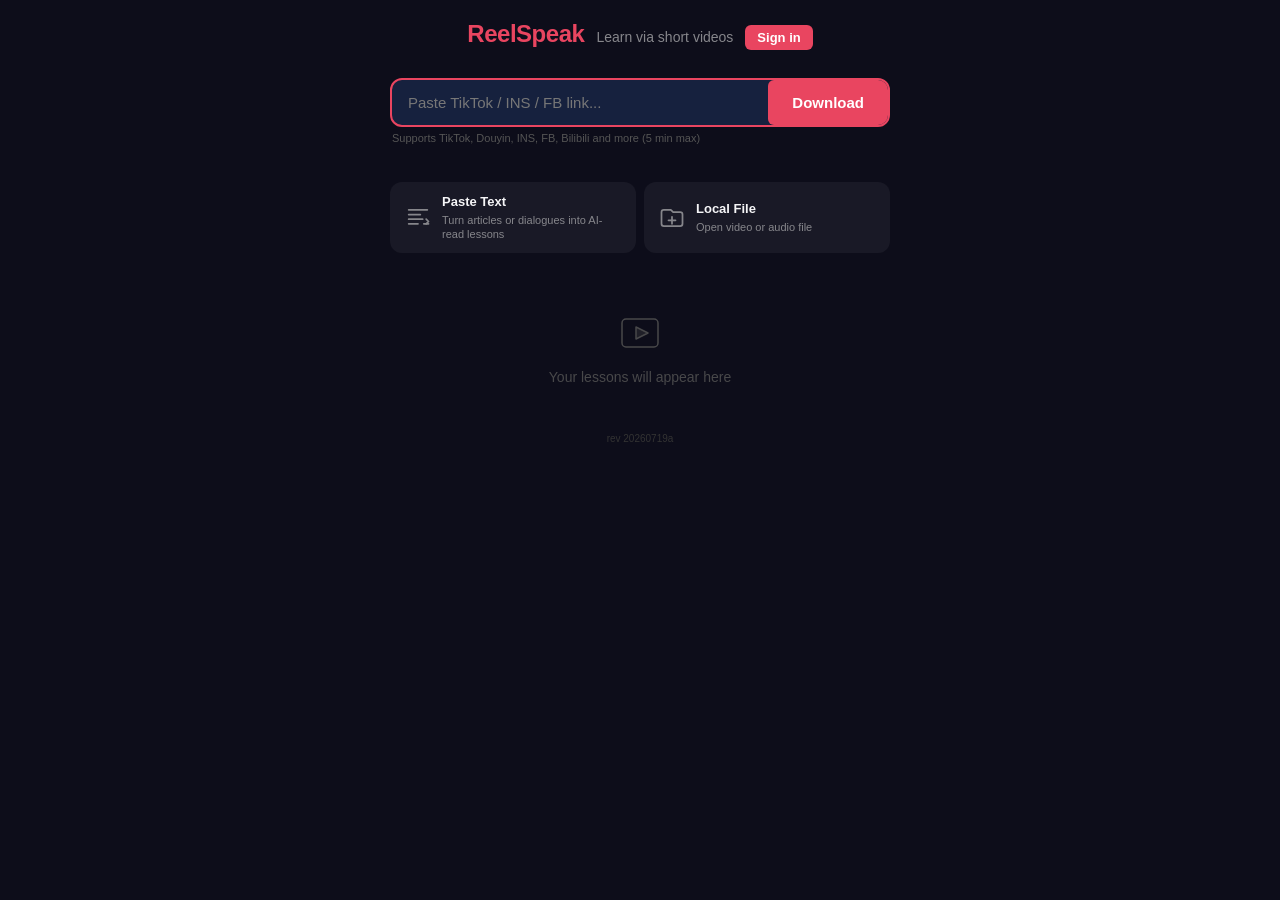
==== frontend/index.html @ 0bd6f19a "Remove re-recognition hint text" ====
<!DOCTYPE html>
<html lang="zh-CN">
<head>
    <meta charset="UTF-8">
    <meta name="viewport" content="width=device-width, initial-scale=1.0, maximum-scale=1.0, user-scalable=no, viewport-fit=cover">
    <meta name="apple-mobile-web-app-capable" content="yes">
    <meta name="apple-mobile-web-app-status-bar-style" content="black-translucent">
    <meta name="apple-mobile-web-app-title" content="ReelSpeak">
    <meta name="mobile-web-app-capable" content="yes">
    <meta name="theme-color" content="#0d0d1a">
    <link rel="manifest" href="/manifest.json">
    <link rel="apple-touch-icon" href="/icon-180.png">
    <title>ReelSpeak — 用短视频学外语</title>
    <link rel="preconnect" href="https://fonts.googleapis.com">
    <link rel="preconnect" href="https://fonts.gstatic.com" crossorigin>
    <link rel="stylesheet" href="https://fonts.googleapis.com/css2?family=Barlow+Semi+Condensed:wght@400;500;600&display=swap">
    <link rel="stylesheet" href="style.css?v=20260719a">
</head>
<body>
    <!-- PWA 安装引导横幅（iOS 显示步骤说明，安卓显示一键安装按钮） -->
    <div id="iosPwaPrompt" class="ios-pwa-prompt" style="display:none;">
        <div class="ios-pwa-content">
            <img src="/icon-180.png" class="ios-pwa-icon" alt="">
            <div class="ios-pwa-text">
                <div class="ios-pwa-title" data-i18n="pwa.title">添加到主屏幕</div>
                <div class="ios-pwa-desc" data-i18n="pwa.desc">获得全屏播放体验，视频学习记录永不丢失</div>
                <div class="ios-pwa-steps"></div>
                <button class="android-pwa-btn" id="androidPwaInstall" style="display:none;" data-i18n="pwa.install">安装到主屏幕</button>
            </div>
            <button class="ios-pwa-close" id="iosPwaClose" aria-label="关闭">✕</button>
        </div>
    </div>

    <div class="app" id="app">

        <!-- ====== 阶段一：选择视频 ====== -->
        <div class="phase-select" id="phaseSelect">
            <header class="header">
                <h1 class="brand-title">Reel<span class="brand-accent">Speak</span></h1>
                <p class="brand-subtitle" data-i18n="app.subtitle">用短视频学外语</p>
                <div class="header-right">
                    <!-- 登录入口 -->
                    <div class="auth-area" id="authArea">
                        <!-- 未登录：显示登录按钮 -->
                        <a href="/api/auth/google/login" class="auth-login-btn" id="authLoginBtn" data-i18n="auth.login">登录</a>
                        <!-- 已登录：显示头像（点击跳转 profile 页） -->
                        <div class="auth-user" id="authUser" style="display:none;" title="账户">
                            <img class="auth-avatar" id="authAvatar" src="" alt="" width="32" height="32">
                        </div>
                    </div>
                </div>
            </header>
            <div class="video-list-panel" id="videoListPanel">
                <!-- 主操作区：粘贴链接下载视频 -->
                <div class="hero-add-section">
                    <div class="hero-url-row">
                        <input type="text" id="videoUrlInput" class="hero-url-input" data-i18n-placeholder="app.add.url.placeholder" placeholder="粘贴 TikTok / INS / FB 链接...">
                        <button id="btnPasteUrl" class="hero-paste-btn" data-i18n="app.add.url.paste" style="display:none;">粘贴</button>
                        <button id="btnDownloadUrl" class="hero-url-btn" data-i18n="app.add.url.btn">下载</button>
                    </div>
                    <div class="url-hint" data-i18n="app.add.url.hint">仅支持 5 分钟内的视频</div>
                    <div class="url-status" id="urlStatus"></div>
                    <div style="display:none;">
                        <select id="segmentTarget">
                            <option value="" selected>自动</option>
                        </select>
                    </div>
                </div>

                <!-- 次级入口：两张卡片并排 -->
                <div class="entry-cards">
                    <!-- 粘贴文本生成朗读课程 -->
                    <div class="entry-card" id="btnTtsToggle">
                        <div class="entry-card-icon">
                            <svg viewBox="0 0 24 24" fill="none"><path d="M4 5h16M4 9h10M4 13h12M4 17h8" stroke="currentColor" stroke-width="1.5" stroke-linecap="round"/><path d="M19 13l2 2-2 2" stroke="currentColor" stroke-width="1.5" stroke-linecap="round" stroke-linejoin="round"/><path d="M17 17h4" stroke="currentColor" stroke-width="1.5" stroke-linecap="round"/></svg>
                        </div>
                        <div class="entry-card-text">
                            <span class="entry-card-title" data-i18n="tts.card.title">粘贴文本</span>
                            <span class="entry-card-desc" data-i18n="tts.card.desc">课文或对话，AI 朗读成课</span>
                        </div>
                    </div>
                    <label class="entry-card" for="localFiles">
                        <div class="entry-card-icon">
                            <svg viewBox="0 0 24 24" fill="none"><path d="M3 7v10a2 2 0 002 2h14a2 2 0 002-2V9a2 2 0 00-2-2h-6l-2-2H5a2 2 0 00-2 2z" stroke="currentColor" stroke-width="1.5" stroke-linecap="round" stroke-linejoin="round"/><path d="M12 11v6M9 14h6" stroke="currentColor" stroke-width="1.5" stroke-linecap="round"/></svg>
                        </div>
                        <div class="entry-card-text">
                            <span class="entry-card-title" data-i18n="app.local.card.title">本地文件</span>
                            <span class="entry-card-desc" data-i18n="app.local.card.desc">打开视频或音频文件</span>
                        </div>
                    </label>
                    <input type="file" id="localFiles" multiple accept="video/*,audio/*,.json,image/*" style="display:none;">
                </div>

                <!-- TTS 展开区（点击卡片后显示） -->
                <div class="tts-section">
                    <div class="tts-content" id="ttsContent" style="display:none;">
                        <!-- 图片粘贴预览（OCR 识别中） -->
                        <div class="tts-img-preview" id="ttsImgPreview" style="display:none;">
                            <img id="ttsImgThumb" alt="">
                            <div class="tts-img-spinner" id="ttsImgSpinner"></div>
                            <button class="tts-img-close" id="ttsImgClose" type="button">✕</button>
                        </div>

                        <!-- 主文本框（右下角含 AI 生成按钮） -->
                        <div class="tts-textarea-wrap">
                            <button class="btn-tts-ai-toggle" id="btnTtsAiToggle" data-i18n="tts.tab.ai">✨ AI 生成</button>
                            <textarea id="ttsText" rows="5" data-i18n-placeholder="tts.placeholder" placeholder="粘贴一段文章或对话（泰语/英语）。对话会自动用两个声音朗读..."></textarea>
                            <button id="btnPasteTts" class="tts-paste-btn" style="display:none;" data-i18n="app.add.url.paste">粘贴</button>
                        </div>
                        <!-- 语言 / 引擎 -->
                        <div class="provider-row">
                            <label data-i18n="tts.lang">文本语言：</label>
                            <select id="ttsLang">
                                <option value="th" data-i18n="tts.lang.th">泰语</option>
                                <option value="en" data-i18n="tts.lang.en">英语</option>
                                <option value="zh" data-i18n="tts.lang.zh">中文</option>
                                <option value="ja" data-i18n="tts.lang.ja">日语</option>
                                <option value="ko" data-i18n="tts.lang.ko">韩语</option>
                                <option value="auto" data-i18n="tts.lang.auto">其他（自动检测）</option>
                            </select>
                        </div>
                        <div class="provider-row" style="display:none;">
                            <label data-i18n="tts.engine">语音引擎：</label>
                            <select id="ttsEngine">
                                <option value="azure" selected>Azure</option>
                                <option value="youdao" data-i18n="tts.engine.youdao">有道（声音克隆）</option>
                                <option value="gemini" data-i18n="tts.engine.gemini">Gemini（情感朗读）</option>
                            </select>
                        </div>
                        <button class="btn-tts-generate" id="btnTtsGenerate" data-i18n="tts.generate">生成朗读课程</button>
                        <div class="url-status" id="ttsStatus"></div>
                    </div>
                </div>

                <!-- 课程列表区 -->
                <div class="my-videos-section" id="localVideosSection" style="display:none;">
                    <h2 class="section-label" data-i18n="app.locallist.title">本地视频</h2>
                    <div id="localVideoList" class="video-list"></div>
                </div>

                <!-- 收藏句子 -->
                <div class="my-videos-section" id="favoritesSection" style="display:none;">
                    <h2 class="section-label">⭐ <span data-i18n="app.favorites.title">收藏句子</span></h2>
                    <div id="favoritesList" class="favorites-list"></div>
                </div>

                <div class="my-videos-section" id="myVideosSection" style="display:none;">
                    <h2 class="section-label" data-i18n="app.server.title">服务器视频</h2>
                    <div id="videoList" class="video-list"></div>
                </div>

                <!-- 空状态提示 -->
                <div class="empty-state" id="emptyState">
                    <div class="empty-state-icon">
                        <svg viewBox="0 0 48 48" fill="none"><rect x="6" y="10" width="36" height="28" rx="4" stroke="currentColor" stroke-width="1.5"/><polygon points="20,18 32,24 20,30" fill="currentColor" opacity="0.3"/><polygon points="20,18 32,24 20,30" stroke="currentColor" stroke-width="1.5" stroke-linejoin="round" fill="none"/></svg>
                    </div>
                    <p class="empty-state-text" data-i18n="app.empty.hint">你学过的课程会出现在这里</p>
                </div>
            </div>
        </div>

        <!-- ====== 阶段二：加载 + 播放（共用视频画面） ====== -->
        <div class="phase-play" id="phasePlay" style="display:none;">

            <!-- 视频播放器 -->
            <div class="video-container" id="videoContainer">
                <video id="videoPlayer" playsinline>
                    <source src="" type="video/mp4">
                </video>

                <!-- 加载进度遮罩（叠在视频首帧上） -->
                <div class="loading-overlay" id="loadingOverlay" style="display:none;">
                    <div class="loading-box">
                        <div class="step" id="step1">
                            <span class="step-icon">⏳</span>
                            <span class="step-text" data-i18n="loading.step1">加载视频文件...</span>
                        </div>
                        <div class="step" id="step2">
                            <span class="step-icon">⏳</span>
                            <span class="step-text" data-i18n="loading.step2">语音识别与断句...</span>
                        </div>
                        <div class="step" id="step3">
                            <span class="step-icon">⏳</span>
                            <span class="step-text" data-i18n="loading.step3">翻译字幕...</span>
                        </div>
                        <div class="loading-tip" id="loadingTip"></div>
                    </div>
                </div>

                <!-- 导出进度遮罩 -->
                <div class="loading-overlay" id="exportOverlay" style="display:none;">
                    <div class="loading-box">
                        <div class="export-title" data-i18n="export.overlay.title">正在导出带字幕的视频...</div>
                        <div class="progress-bar-wrap">
                            <div class="progress-bar" id="exportProgressBar" style="width:0%"></div>
                        </div>
                        <div class="export-pct" id="exportPct">0%</div>
                    </div>
                </div>

                <!-- 暂停指示器 -->
                <div class="pause-indicator" id="pauseIndicator">⏸</div>

                <!-- 移动端返回按钮（左上） -->
                <button class="m-top-btn m-btn-back" id="mBtnBack">
                    <svg viewBox="0 0 24 24" fill="none" stroke="currentColor" stroke-width="2" stroke-linecap="round" stroke-linejoin="round"><polyline points="15,18 9,12 15,6"/></svg>
                </button>
                <!-- 移动端全屏按钮（右上） -->
                <button class="m-top-btn m-btn-fullscreen" id="mBtnFullscreen">
                    <svg class="fs-enter" viewBox="0 0 24 24" fill="none" stroke="currentColor" stroke-width="2" stroke-linecap="round" stroke-linejoin="round"><polyline points="15,3 21,3 21,9"/><polyline points="9,21 3,21 3,15"/><line x1="21" y1="3" x2="14" y2="10"/><line x1="3" y1="21" x2="10" y2="14"/></svg>
                    <svg class="fs-exit" viewBox="0 0 24 24" fill="none" stroke="currentColor" stroke-width="2" stroke-linecap="round" stroke-linejoin="round"><polyline points="4,14 10,14 10,20"/><polyline points="20,10 14,10 14,4"/><line x1="14" y1="10" x2="21" y2="3"/><line x1="3" y1="21" x2="10" y2="14"/></svg>
                </button>

                <!-- 移动端顶部状态栏 -->
                <div class="m-top-status" id="mTopStatus">
                    <div class="m-top-status-line" id="mTopStatusSentence">1/1</div>
                    <div class="m-top-status-line" id="mTopStatusRepeat" data-i18n-template="mobile.repeat.status">第1/3遍</div>
                </div>

                <!-- 时间进度（视频右上角，仅桌面显示） -->
                <span id="timeDisplay" class="time-display">0:00 / 0:00</span>

                <!-- 朗读课程封面（音频课程无画面时显示） -->
                <img id="lessonCover" class="lesson-cover" style="display:none;" alt="">


                <!-- 移动端浮动控制层 -->
                <div class="m-overlay-controls" id="mOverlayControls">
                    <button class="m-ov-btn m-ov-prev" id="mOvPrev">
                        <svg viewBox="0 0 48 48" fill="none" stroke="currentColor" stroke-width="2.5" stroke-linecap="round" stroke-linejoin="round">
                            <polyline points="30,12 18,24 30,36"/>
                        </svg>
                        <span class="m-ov-label" data-i18n="ctrl.prev">上一句</span>
                    </button>
                    <button class="m-ov-btn m-ov-play" id="mCenterPlayBtn">
                        <svg class="m-ov-icon-play" viewBox="0 0 48 48" fill="none" stroke="currentColor" stroke-width="2.5" stroke-linecap="round" stroke-linejoin="round">
                            <polygon points="16,10 38,24 16,38"/>
                        </svg>
                        <svg class="m-ov-icon-pause" viewBox="0 0 48 48" fill="none" stroke="currentColor" stroke-width="2.5" stroke-linecap="round" stroke-linejoin="round">
                            <line x1="17" y1="10" x2="17" y2="38"/>
                            <line x1="31" y1="10" x2="31" y2="38"/>
                        </svg>
                    </button>
                    <button class="m-ov-btn m-ov-next" id="mOvNext">
                        <svg viewBox="0 0 48 48" fill="none" stroke="currentColor" stroke-width="2.5" stroke-linecap="round" stroke-linejoin="round">
                            <polyline points="18,12 30,24 18,36"/>
                        </svg>
                        <span class="m-ov-label" data-i18n="ctrl.next">下一句</span>
                    </button>
                </div>

                <!-- 字幕覆盖层 -->
                <div class="subtitle-overlay" id="subtitleOverlay">
                    <div class="subtitle-original-group" id="subtitleOriginalGroup">
                        <div class="subtitle-romanization" id="subtitleRomanization" style="display:none;">
                            <span id="romanizationText"></span><button class="roman-close-btn" id="btnRomanClose" title="关闭拼音">×</button>
                        </div>
                        <div class="subtitle-original" id="subtitleOriginal"></div>
                    </div>
                    <div class="subtitle-translation" id="subtitleTranslation"></div>
                </div>
            </div>

            <!-- 播放控制（桌面：左=双模式入口，中=重复/速度，右=列表） -->
            <div class="controls" id="controlsBar">
                <!-- 左组：重复次数 / 速度 -->
                <div class="ctrl-group ctrl-group-left">
                    <div class="ctrl-field">
                        <label data-i18n="ctrl.repeat.label">重复</label>
                        <select id="repeatCount">
                            <option value="1" selected>1</option>
                            <option value="2">2</option>
                            <option value="3">3</option>
                            <option value="5">5</option>
                            <option value="10">10</option>
                            <option value="9999">&infin;</option>
                        </select>
                    </div>
                    <div class="ctrl-field">
                        <label data-i18n="ctrl.speed.label">速度</label>
                        <select id="playbackRate" title="↑↓ 调节速度">
                            <option value="0.5">0.5x</option>
                            <option value="0.75">0.75x</option>
                            <option value="1" selected>1x</option>
                            <option value="1.25">1.25x</option>
                            <option value="1.5">1.5x</option>
                        </select>
                    </div>
                </div>

                <!-- 中组：字幕切换 + 影子跟读 -->
                <div class="ctrl-group ctrl-group-center">
                    <button class="ctrl-btn d-submode-btn" id="dBtnSubMode">双语</button>
                    <button class="ctrl-btn d-follow-btn" id="dModeFollow" title="S — 影子跟读">
                        <span data-i18n="mobile.mode.follow">影子跟读</span>
                    </button>
                </div>

                <!-- 右组：句子列表 -->
                <div class="ctrl-group ctrl-group-right">
                    <button class="ctrl-btn" id="btnList" data-key="KeyL" title="L — 句子列表">
                        <svg viewBox="0 0 24 24" fill="none" stroke="currentColor" stroke-width="2" stroke-linecap="round" stroke-linejoin="round"><line x1="8" y1="6" x2="21" y2="6"/><line x1="8" y1="12" x2="21" y2="12"/><line x1="8" y1="18" x2="21" y2="18"/><circle cx="4" cy="6" r="0.5"/><circle cx="4" cy="12" r="0.5"/><circle cx="4" cy="18" r="0.5"/></svg>
                    </button>
                </div>
            </div>

            <!-- 隐藏遗留元素：JS 逻辑仍引用这些 id（播放控制为纯键盘，返回/全屏在视频角落） -->
            <div style="display:none;">
                <button id="btnModeStudy"></button>
                <button id="dModeStudy"></button>
                <div id="mModeTabs"><div id="mModeBg"></div></div>
                <button id="btnPrev"></button>
                <button id="btnPause"></button>
                <button id="btnRepeat"></button>
                <button id="btnNext"></button>
                <button id="btnBack"></button>
                <button id="btnFullscreen"></button>
                <button id="btnFollowRead"></button>
                <button id="btnSaveLocal"></button>
                <button id="btnExport"></button>
                <input type="checkbox" id="chkOriginal" checked>
                <input type="checkbox" id="chkTranslation" checked>
                <input type="checkbox" id="chkRomanization">
                <span id="repeatInfo"></span>
            </div>

            <!-- 移动端控制栏 -->
            <div class="mobile-controls" id="mobileControls">
                <!-- 隐藏元素：JS需要mBtnPause存在 -->
                <button id="mBtnPause" style="display:none;">⏸</button>
                <span id="mRepeatInfo" style="display:none;"></span>
                <!-- 单行底部栏 -->
                <div class="m-slim-bar">
                    <button class="m-slim-btn m-speed-compact" id="mSpeedBtn">1x</button>
                    <button class="m-slim-btn m-repeat-compact" id="mRepeatBtn">↺ 1</button>
                    <button class="m-slim-btn m-submode-btn" id="btnSubMode">双语</button>
                    <button class="m-slim-btn m-follow-btn" id="btnModeFollow" data-i18n="mobile.mode.follow">影子跟读</button>
                    <button class="m-slim-btn m-list-btn" id="mBtnList" data-i18n-title="ctrl.list" title="句子列表">☰</button>
                </div>
                <!-- 速度选择弹出 -->
                <div class="m-picker" id="mSpeedPicker" style="display:none;">
                    <button class="m-picker-opt" data-speed="0.5">0.5x</button>
                    <button class="m-picker-opt" data-speed="0.75">0.75x</button>
                    <button class="m-picker-opt active" data-speed="1">1x</button>
                    <button class="m-picker-opt" data-speed="1.25">1.25x</button>
                    <button class="m-picker-opt" data-speed="1.5">1.5x</button>
                </div>
                <!-- 重复次数选择弹出 -->
                <div class="m-picker" id="mRepeatPicker" style="display:none;">
                    <button class="m-picker-opt active" data-repeat="1">1</button>
                    <button class="m-picker-opt" data-repeat="2">2</button>
                    <button class="m-picker-opt" data-repeat="3">3</button>
                    <button class="m-picker-opt" data-repeat="5">5</button>
                    <button class="m-picker-opt" data-repeat="10">10</button>
                    <button class="m-picker-opt" data-repeat="9999">&infin;</button>
                </div>
            </div>

            <!-- 句子列表抽屉 -->
            <div class="sentence-drawer" id="sentenceDrawer" style="display:none;">
                <div class="sentence-panel-header">
                    <h2 data-i18n="drawer.title">句子列表</h2>
                    <div>
                        <button id="btnDrawerSave" data-i18n="drawer.save" title="下载字幕到本地">⬇ 保存</button>
                        <button id="btnCloseDrawer">✕</button>
                    </div>
                </div>
                <div id="sentenceList" class="sentence-list"></div>
            </div>

            <!-- 波形音轨编辑器（右滑句子弹出） -->
            <div class="wave-editor-overlay" id="weOverlay" style="display:none;"></div>
            <div class="wave-editor" id="waveEditor" style="display:none;">
                <div class="we-header">
                    <h3><span data-i18n="we.title">音轨编辑</span> <span class="we-seq" id="weSeq"></span></h3>
                    <button id="weBtnClose">✕</button>
                </div>
                <div class="we-time-row">
                    <div class="we-time-block">
                        <span class="we-time-label" data-i18n="we.start">句首</span>
                        <span class="we-time-value" id="weStart">0:00.00</span>
                    </div>
                    <div class="we-time-block">
                        <span class="we-time-label" data-i18n="we.end">句尾</span>
                        <span class="we-time-value" id="weEnd">0:00.00</span>
                    </div>
                </div>
                <canvas id="weCanvas" class="we-canvas"></canvas>
                <div class="we-hint" id="weHint" data-i18n="we.hint">拖动把手调整时间 · 双指缩放 · 单指平移</div>
                <div class="we-controls">
                    <button class="we-btn" id="weBtnPlay">
                        <svg viewBox="0 0 24 24" fill="none" stroke="currentColor" stroke-width="2" stroke-linecap="round" stroke-linejoin="round"><polygon points="6,4 20,12 6,20"/></svg>
                        <span class="we-btn-label" data-i18n="we.play">试听</span>
                    </button>
                    <button class="we-btn" id="weBtnRetrans">
                        <svg viewBox="0 0 24 24" fill="none" stroke="currentColor" stroke-width="2" stroke-linecap="round" stroke-linejoin="round"><path d="M21 12a9 9 0 1 1-2.64-6.36"/><polyline points="21,3 21,9 15,9"/></svg>
                        <span class="we-btn-label" data-i18n="we.retrans">重新识别</span>
                    </button>
                    <button class="we-btn we-btn-primary" id="weBtnSave">
                        <svg viewBox="0 0 24 24" fill="none" stroke="currentColor" stroke-width="2" stroke-linecap="round" stroke-linejoin="round"><polyline points="20,6 9,17 4,12"/></svg>
                        <span class="we-btn-label" data-i18n="we.save">保存</span>
                    </button>
                </div>
                <div class="we-status" id="weStatus"></div>
            </div>

            <!-- 导出设置弹窗 -->
            <div class="modal-overlay" id="exportModal" style="display:none;">
                <div class="modal-box">
                    <h3 data-i18n="export.title">导出设置</h3>
                    <div class="modal-field">
                        <label data-i18n="export.type.label">导出内容：</label>
                        <select id="exportType">
                            <option value="all" data-i18n="export.type.all">带字幕视频 + SRT 字幕文件</option>
                            <option value="srt" data-i18n="export.type.srt">仅 SRT 字幕文件</option>
                        </select>
                    </div>
                    <div class="modal-field">
                        <label data-i18n="export.dir.label">导出目录：</label>
                        <div class="dir-input-row">
                            <input type="text" id="exportDir" data-i18n-placeholder="export.dir.placeholder" placeholder="/Users/apple/Desktop">
                            <button type="button" id="btnBrowseDir" class="btn-browse" data-i18n="export.dir.browse">浏览</button>
                        </div>
                    </div>
                    <div class="dir-browser" id="dirBrowser" style="display:none;">
                        <div class="dir-browser-header">
                            <button id="btnDirUp" data-i18n-title="export.dir.up" title="上级目录">⬆</button>
                            <span class="dir-current" id="dirCurrent"></span>
                        </div>
                        <div class="dir-list" id="dirList"></div>
                        <div class="dir-browser-actions">
                            <button id="btnDirSelect" class="btn-primary" data-i18n="export.dir.select">选择此目录</button>
                            <button id="btnDirCancel" data-i18n="export.cancel">取消</button>
                        </div>
                    </div>
                    <div class="modal-field">
                        <label data-i18n="export.prefix.label">文件名前缀：</label>
                        <input type="text" id="exportPrefix" data-i18n-placeholder="export.prefix.placeholder" placeholder="留空则使用视频原名">
                    </div>
                    <div class="modal-hint" id="exportHint" data-i18n="export.hint.default">
                        将导出 3 个文件：带字幕视频(.mp4)、泰语字幕(.srt)、中文字幕(.srt)
                    </div>
                    <div class="modal-actions">
                        <button id="btnExportCancel" data-i18n="export.cancel">取消</button>
                        <button id="btnExportConfirm" class="btn-primary" data-i18n="export.confirm">开始导出</button>
                    </div>
                </div>
            </div>

            <!-- 跟读面板：视频遮罩层（评分时半透明） -->
            <div class="fr-overlay" id="frOverlay"></div>

            <!-- 跟读面板 -->
            <div class="follow-read-panel" id="followReadPanel" style="display:none;">
                <!-- 上方扩展区：波形、进度、评分结果（向上增长，不影响按钮位置） -->
                <div class="fr-expand" id="frExpand">
                    <div class="fr-result" id="frResult" style="display:none;">
                        <div class="fr-scores">
                            <div class="fr-score-main">
                                <span class="fr-score-num" id="frScoreNum">0</span>
                                <span class="fr-score-label" data-i18n="follow.total">总分</span>
                            </div>
                            <div class="fr-score-details">
                                <div><span data-i18n="follow.accuracy">准确度</span> <span id="frAccuracy">0</span></div>
                                <div><span data-i18n="follow.fluency">流利度</span> <span id="frFluency">0</span></div>
                                <div><span data-i18n="follow.completeness">完整度</span> <span id="frCompleteness">0</span></div>
                            </div>
                        </div>
                        <div class="fr-words" id="frWords"></div>
                    </div>
                    <div class="fr-status-row" id="frStatusRow" style="display:none;">
                        <span class="fr-status-dot" id="frStatusDot"></span>
                        <span class="fr-status-text" id="frStatusText"></span>
                        <span class="fr-timer" id="frTimer"></span>
                    </div>
                    <canvas class="fr-waveform" id="frWaveform" height="40"></canvas>
                </div>
                <!-- 固定区：标题、按钮（永不移动）；参考文本由视频字幕承担 -->
                <div class="fr-fixed">
                    <!-- 保留隐藏元素：JS 仍引用这两个 id -->
                    <div class="fr-reference" id="frReference" style="display:none;"></div>
                    <div class="fr-translation" id="frTranslation" style="display:none;"></div>
                    <div class="fr-controls">
                        <button id="btnFrPlayOriginal" class="fr-btn" data-i18n-title="follow.playOriginal" title="影子跟读">
                            <svg viewBox="0 0 24 24" fill="none" stroke="currentColor" stroke-width="2" stroke-linecap="round" stroke-linejoin="round">
                                <path d="M11 5L6 9H2v6h4l5 4V5z"/>
                                <path d="M15.5 8.5a5 5 0 0 1 0 7"/>
                                <path d="M18.5 5.5a9 9 0 0 1 0 13"/>
                            </svg>
                            <span class="fr-btn-label" data-i18n="follow.playOriginal">原句</span>
                        </button>
                        <button id="btnFrRecord" class="fr-btn" data-i18n-title="follow.record" title="开始录音（或按住 Enter）">
                            <svg viewBox="0 0 24 24" fill="none" stroke="currentColor" stroke-width="2" stroke-linecap="round" stroke-linejoin="round">
                                <rect x="9" y="2" width="6" height="12" rx="3"/>
                                <path d="M5 10v1a7 7 0 0 0 14 0v-1"/>
                                <line x1="12" y1="21" x2="12" y2="18"/>
                            </svg>
                            <span class="fr-btn-label" data-i18n="follow.record">录音</span>
                            <kbd class="fr-kbd" data-i18n="kbd.holdEnter">按住 Enter</kbd>
                        </button>
                        <button id="btnFrPlayback" class="fr-btn" data-i18n-title="follow.playback" title="回放录音" disabled>
                            <svg viewBox="0 0 24 24" fill="none" stroke="currentColor" stroke-width="2" stroke-linecap="round" stroke-linejoin="round">
                                <circle cx="12" cy="12" r="10"/>
                                <polygon points="10,8 16,12 10,16"/>
                            </svg>
                            <span class="fr-btn-label" data-i18n="follow.playback">回放</span>
                        </button>
                        <button id="btnFrScore" class="fr-btn" data-i18n-title="follow.score" title="AI 评分" disabled>
                            <svg viewBox="0 0 24 24" fill="none" stroke="currentColor" stroke-width="2" stroke-linecap="round" stroke-linejoin="round">
                                <polygon points="12,2 15.09,8.26 22,9.27 17,14.14 18.18,21.02 12,17.77 5.82,21.02 7,14.14 2,9.27 8.91,8.26"/>
                            </svg>
                            <span class="fr-btn-label" data-i18n="follow.score">评分</span>
                        </button>
                    </div>
                </div>
            </div>
        </div>
    </div>

    <script src="i18n.js?v=20260719a"></script>
    <script src="player.js?v=20260719a"></script>
</body>
</html>
---- frontend/style.css ----
* {
    margin: 0;
    padding: 0;
    box-sizing: border-box;
    -webkit-tap-highlight-color: transparent;
}

html, body {
    height: 100%;
    overflow: hidden;
    font-family: -apple-system, BlinkMacSystemFont, "Segoe UI", "PingFang SC",
        "Microsoft YaHei", sans-serif;
    background: #0d0d1a;
    color: #e0e0e0;
}

.app {
    height: 100vh;
    display: flex;
    flex-direction: column;
}

/* ==========================================
   阶段一：选择视频
   ========================================== */
.phase-select {
    display: flex;
    flex-direction: column;
    align-items: center;
    min-height: 100vh;
    padding: 20px;
    padding-top: calc(20px + env(safe-area-inset-top));
    overflow-y: auto;
}

.header {
    display: flex;
    align-items: baseline;
    justify-content: flex-start;
    gap: 12px;
    flex-wrap: nowrap;
}

.header h1 {
    font-size: 24px;
    color: #e94560;
    margin-bottom: 30px;
}

.brand-title {
    font-size: 28px;
    font-weight: 700;
    color: #f5f5f7;
    letter-spacing: -0.02em;
    margin-bottom: 0;
}

.brand-accent {
    color: #e94560;
}

.brand-subtitle {
    font-size: 14px;
    color: #86868b;
    font-weight: 400;
    margin-bottom: 0;
    flex: 1;
    min-width: 0;
    white-space: nowrap;
    overflow: hidden;
    text-overflow: ellipsis;
}

.header-lang {
    margin-left: 0;
    flex-shrink: 0;
}

/* Auth top bar */
.header-right {
    display: flex;
    align-items: center;
    gap: 8px;
    margin-left: auto;
    flex-shrink: 0;
}

.auth-login-btn {
    display: inline-block;
    background: #e94560;
    color: #fff;
    border: none;
    border-radius: 6px;
    padding: 5px 12px;
    font-size: 13px;
    font-weight: 600;
    cursor: pointer;
    text-decoration: none;
    white-space: nowrap;
}
.auth-login-btn:hover { background: #c73050; }

.auth-area {
    display: flex;
    align-items: center;
}

.auth-user {
    position: relative;
    align-items: center;
    cursor: pointer;
}

.auth-avatar {
    width: 32px;
    height: 32px;
    border-radius: 50%;
    object-fit: cover;
    border: 2px solid rgba(255,255,255,0.2);
    display: block;
}

.auth-dropdown {
    position: absolute;
    top: calc(100% + 8px);
    right: 0;
    background: #1c1c2e;
    border: 1px solid rgba(255,255,255,0.12);
    border-radius: 10px;
    padding: 12px;
    min-width: 180px;
    z-index: 999;
    box-shadow: 0 8px 24px rgba(0,0,0,0.5);
}
.auth-dropdown-name  { font-size: 14px; font-weight: 600; color: #f5f5f7; margin-bottom: 2px; }
.auth-dropdown-email { font-size: 12px; color: #86868b; margin-bottom: 10px; word-break: break-all; }
.auth-logout-btn {
    width: 100%;
    background: rgba(233,69,96,0.15);
    color: #e94560;
    border: 1px solid rgba(233,69,96,0.3);
    border-radius: 6px;
    padding: 6px 10px;
    font-size: 13px;
    cursor: pointer;
}
.auth-logout-btn:hover { background: rgba(233,69,96,0.25); }

/* Rate-limit login CTA link (appended to loadingTip) */
.rate-limit-login-cta {
    color: #e94560;
    font-weight: 600;
    text-decoration: underline;
    white-space: nowrap;
}

.lang-switcher {
    display: flex;
    gap: 2px;
}

.lang-switcher-select {
    background: rgba(255,255,255,0.08);
    color: #ccc;
    border: 1px solid rgba(255,255,255,0.15);
    padding: 5px 8px;
    font-size: 12px;
    cursor: pointer;
    border-radius: 6px;
}

/* 视频列表 */
.video-list-panel {
    width: 100%;
    max-width: 500px;
}

.provider-select {
    display: flex;
    flex-direction: column;
    gap: 10px;
    margin-bottom: 14px;
    font-size: 13px;
    color: #aaa;
}

.provider-row {
    display: flex;
    align-items: center;
    gap: 8px;
}

.provider-row label {
    flex-shrink: 0;
    min-width: 70px;
}

.provider-select select {
    padding: 5px 8px;
    font-size: 13px;
    flex: 1;
}

.advanced-settings {
    margin-top: 10px;
    border: 1px solid rgba(255,255,255,0.08);
    border-radius: 12px;
    background: rgba(255,255,255,0.03);
    overflow: hidden;
}

.advanced-settings > summary {
    list-style: none;
    cursor: pointer;
    padding: 10px 12px;
    font-size: 13px;
    font-weight: 600;
    color: #f5f5f7;
    user-select: none;
}

.advanced-settings > summary::-webkit-details-marker {
    display: none;
}

.advanced-settings-body {
    padding: 0 12px 12px;
    display: flex;
    flex-direction: column;
    gap: 10px;
}

.advanced-settings-desc,
.advanced-settings-note {
    font-size: 12px;
    color: #9ca3af;
    line-height: 1.5;
}

.recognition-row select {
    flex: 1;
    min-width: 0;
}

/* 网络视频下载 */
/* 主操作区：粘贴链接 */
.hero-add-section {
    margin-bottom: 16px;
}

.hero-url-row {
    display: flex;
    gap: 0;
    border-radius: 12px;
    overflow: hidden;
    border: 2px solid #e94560;
    background: #16213e;
}

.hero-url-input {
    flex: 1;
    padding: 14px 16px;
    font-size: 15px;
    background: transparent;
    border: none;
    color: #e0e0e0;
    outline: none;
}

.hero-url-input::placeholder {
    color: #777;
}

.hero-paste-btn {
    flex-shrink: 0;
    padding: 14px 14px;
    font-size: 14px;
    font-weight: 600;
    background: rgba(255,255,255,0.08);
    border: none;
    border-right: 1px solid rgba(255,255,255,0.1);
    color: #ccc;
    cursor: pointer;
    transition: background 0.15s;
}

.hero-paste-btn:hover {
    background: rgba(255,255,255,0.14);
}

.tts-textarea-wrap {
    position: relative;
}

.tts-textarea-wrap textarea {
    width: 100%;
    box-sizing: border-box;
}

.tts-paste-btn {
    position: absolute;
    top: 8px;
    right: 8px;
    padding: 6px 12px;
    font-size: 13px;
    font-weight: 600;
    background: rgba(255,255,255,0.12);
    border: 1px solid rgba(255,255,255,0.2);
    border-radius: 6px;
    color: #ccc;
    cursor: pointer;
    transition: background 0.15s;
    z-index: 1;
}

.tts-paste-btn:hover {
    background: rgba(255,255,255,0.2);
}

.tts-hint {
    margin: 4px 0 0;
    font-size: 11px;
    color: rgba(255,255,255,0.45);
    line-height: 1.5;
}

.hero-url-btn {
    flex-shrink: 0;
    padding: 14px 24px;
    font-size: 15px;
    font-weight: 700;
    background: #e94560;
    border: none;
    color: #fff;
    cursor: pointer;
    transition: background 0.2s;
}

.url-hint {
    font-size: 11px;
    color: #555;
    margin-top: 5px;
    padding-left: 2px;
}

.hero-url-btn:hover {
    background: #d13b54;
}

.url-status {
    font-size: 12px;
    color: #888;
    margin-top: 6px;
    min-height: 16px;
}

.url-status.error { color: #e94560; }
.url-status.success { color: #4caf50; }

.more-options-toggle {
    display: inline-block;
    margin-top: 8px;
    padding: 0;
    font-size: 13px;
    background: transparent;
    border: none;
    color: #666;
    cursor: pointer;
    transition: color 0.2s;
}

.more-options-toggle:hover {
    color: #e94560;
}

.more-options-content {
    margin-top: 12px;
    padding: 16px;
    background: rgba(22, 33, 62, 0.5);
    border-radius: 10px;
    border: 1px solid #1a1a4e;
}

.upload-panel {
    margin-bottom: 16px;
}

.btn-upload {
    display: inline-block;
    padding: 10px 20px;
    background: #16213e;
    border: 1px dashed #1a1a4e;
    border-radius: 8px;
    color: #e0e0e0;
    font-size: 13px;
    cursor: pointer;
    transition: background 0.2s, border-color 0.2s;
    text-align: center;
}

.btn-upload:hover {
    background: #1a1a4e;
    border-color: #e94560;
}

.upload-status {
    font-size: 12px;
    color: #888;
    margin-top: 6px;
    min-height: 16px;
}

.upload-status.error { color: #e94560; }
.upload-status.success { color: #4caf50; }

/* 本地播放入口 */
/* 次级入口卡片 */
.entry-cards {
    display: grid;
    grid-template-columns: 1fr 1fr;
    gap: 8px;
    margin-bottom: 16px;
}

.entry-card {
    display: flex;
    align-items: center;
    gap: 10px;
    padding: 12px 14px;
    background: rgba(255, 255, 255, 0.05);
    border: none;
    border-radius: 12px;
    cursor: pointer;
    transition: background 0.2s;
    text-decoration: none;
}

.entry-card:hover {
    background: rgba(255, 255, 255, 0.1);
}

.entry-card-icon {
    width: 28px;
    height: 28px;
    color: #86868b;
    flex-shrink: 0;
}

.entry-card-icon svg {
    width: 100%;
    height: 100%;
}

.entry-card-text {
    display: flex;
    flex-direction: column;
    gap: 2px;
    min-width: 0;
}

.entry-card-title {
    font-size: 13px;
    font-weight: 600;
    color: #f5f5f7;
    line-height: 1.3;
}

.entry-card-desc {
    font-size: 11px;
    color: #86868b;
    line-height: 1.3;
}

/* 空状态 */
.empty-state {
    display: flex;
    flex-direction: column;
    align-items: center;
    padding: 40px 20px;
    color: #48484a;
}

.empty-state-icon {
    width: 48px;
    height: 48px;
    margin-bottom: 12px;
    color: #48484a;
}

.empty-state-icon svg {
    width: 100%;
    height: 100%;
}

.empty-state-text {
    font-size: 14px;
    color: #48484a;
}

/* 列表区标签 */
.section-label {
    font-size: 11px;
    font-weight: 600;
    color: #86868b;
    text-transform: uppercase;
    letter-spacing: 0.05em;
    margin-bottom: 8px;
}

.local-play-section {
    text-align: center;
    margin-bottom: 20px;
}

.btn-local-play {
    display: block;
    width: 100%;
    padding: 12px;
    font-size: 14px;
    font-weight: 500;
    background: transparent;
    border: 1px solid rgba(255, 255, 255, 0.12);
    border-radius: 12px;
    color: rgba(255, 255, 255, 0.5);
    cursor: pointer;
    transition: border-color 0.2s, color 0.2s;
}

.btn-local-play:hover {
    border-color: rgba(255, 255, 255, 0.3);
    color: rgba(255, 255, 255, 0.8);
}

.local-play-hint {
    margin-top: 8px;
    font-size: 12px;
    color: #666;
    line-height: 1.5;
}

/* 粘贴文本生成朗读课程 */
.tts-section {
    margin-bottom: 16px;
}

/* AI 生成 toggle 按钮（右下角悬浮在 textarea 上） */
.btn-tts-ai-toggle {
    position: absolute;
    bottom: 8px;
    right: 8px;
    z-index: 2;
    background: rgba(233,69,96,0.14);
    border: 1px solid rgba(233,69,96,0.35);
    border-radius: 20px;
    color: #e94560;
    cursor: pointer;
    font-size: 12px;
    font-weight: 600;
    padding: 4px 12px;
    transition: background 0.15s, border-color 0.15s;
    white-space: nowrap;
}
.btn-tts-ai-toggle:hover { background: rgba(233,69,96,0.25); }
.btn-tts-ai-toggle.active {
    background: #e94560;
    border-color: #e94560;
    color: #fff;
}
#ttsText {
    padding-bottom: 36px; /* avoid overlap with toggle button */
}

/* textarea 自动撑高 */
#ttsText {
    resize: none;
    overflow-y: auto;
    min-height: 120px;
    max-height: 400px;
    transition: height 0.15s;
}

.tts-content {
    margin-top: 0;
    padding: 14px;
    background: rgba(255, 255, 255, 0.03);
    border: 1px solid rgba(255, 255, 255, 0.08);
    border-radius: 12px;
    display: flex;
    flex-direction: column;
    gap: 10px;
}

.tts-content textarea {
    width: 100%;
    box-sizing: border-box;
    background: rgba(0, 0, 0, 0.35);
    border: 1px solid rgba(255, 255, 255, 0.12);
    border-radius: 8px;
    color: #eee;
    font-size: 14px;
    line-height: 1.6;
    padding: 10px 12px;
    resize: vertical;
    font-family: inherit;
}

.tts-content .provider-row {
    font-size: 13px;
    color: #aaa;
}

/* 图片粘贴预览（OCR） */
.tts-img-preview {
    position: relative;
    align-self: flex-start;
    border-radius: 10px;
    overflow: hidden;
    border: 1px solid rgba(255, 255, 255, 0.15);
    background: rgba(0, 0, 0, 0.3);
}

.tts-img-preview img {
    display: block;
    max-height: 110px;
    max-width: 200px;
    object-fit: cover;
}

/* 识别中：半透明遮罩 + 转圈 */
.tts-img-spinner {
    position: absolute;
    inset: 0;
    display: none;
    align-items: center;
    justify-content: center;
    background: rgba(0, 0, 0, 0.45);
}

.tts-img-preview.loading .tts-img-spinner {
    display: flex;
}

.tts-img-spinner::after {
    content: "";
    width: 26px;
    height: 26px;
    border: 3px solid rgba(255, 255, 255, 0.25);
    border-top-color: #e94560;
    border-radius: 50%;
    animation: tts-spin 0.8s linear infinite;
}

@keyframes tts-spin {
    to { transform: rotate(360deg); }
}

.tts-img-close {
    position: absolute;
    top: 4px;
    right: 4px;
    width: 22px;
    height: 22px;
    border: none;
    border-radius: 50%;
    background: rgba(0, 0, 0, 0.6);
    color: #fff;
    font-size: 12px;
    line-height: 1;
    cursor: pointer;
    display: flex;
    align-items: center;
    justify-content: center;
}

.tts-img-preview.loading .tts-img-close {
    display: none; /* 识别中不可关闭 */
}

.btn-tts-generate {
    padding: 11px;
    font-size: 14px;
    font-weight: 600;
    background: #e94560;
    border: none;
    border-radius: 8px;
    color: #fff;
    cursor: pointer;
}

.btn-tts-generate:disabled {
    opacity: 0.5;
}

/* 本地列表缩略图 */
.video-thumb {
    width: 56px;
    height: 56px;
    object-fit: cover;
    border-radius: 8px;
    flex-shrink: 0;
    background: rgba(255, 255, 255, 0.05);
}

.btn-lesson-del {
    background: transparent;
    border: none;
    color: #555;
    font-size: 14px;
    cursor: pointer;
    padding: 6px 8px;
    border-radius: 6px;
}

.btn-lesson-del:hover {
    color: #e94560;
    background: rgba(233, 69, 96, 0.1);
}

/* 我的视频区域 */
.my-videos-section {
    margin-bottom: 16px;
}

.section-heading {
    font-size: 11px;
    font-weight: 600;
    color: #86868b;
    text-transform: uppercase;
    letter-spacing: 0.05em;
    margin-bottom: 8px;
}

.add-label {
    font-size: 13px;
    color: #aaa;
    margin-bottom: 8px;
}

.video-list {
    display: flex;
    flex-direction: column;
    gap: 8px;
    max-height: 50vh;
    overflow-y: auto;
}

.video-item {
    display: flex;
    align-items: center;
    justify-content: space-between;
    gap: 12px;
    padding: 14px 16px;
    background: #16213e;
    border-radius: 12px;
    border: 1px solid #1a1a4e;
    transition: border-color 0.2s, background 0.2s;
}

.video-item.ready {
    border-color: #2a4a3e;
}

.video-item.ready:hover,
.video-item.ready:active {
    border-color: #4caf50;
    background: rgba(76, 175, 80, 0.08);
}

.video-item:hover {
    border-color: #e94560;
}

.video-info {
    flex: 1;
    min-width: 0;
}

.video-name {
    font-size: 14px;
    word-break: break-all;
    line-height: 1.4;
}

.video-status {
    font-size: 12px;
    margin-top: 4px;
    color: #666;
}

.video-item.ready .video-status {
    color: #4caf50;
}

.video-actions {
    display: flex;
    gap: 8px;
    flex-shrink: 0;
}

.btn-play {
    background: #e94560 !important;
    color: #fff !important;
}

.btn-redo {
    background: transparent !important;
    border-color: #444 !important;
    color: #888 !important;
    font-size: 11px !important;
}

.btn-redo:hover {
    color: #e0e0e0 !important;
    border-color: #e94560 !important;
    background: transparent !important;
}

.btn-new {
    background: #0f3460 !important;
}

/* ==========================================
   阶段二：播放（含加载遮罩）
   ========================================== */
.phase-play {
    display: flex;
    flex-direction: column;
    height: 100vh;
    height: 100dvh;
    background: #000;
    position: relative;
}

/* 视频容器 */
.video-container {
    flex: 1;
    position: relative;
    display: flex;
    justify-content: center;
    align-items: center;
    min-height: 0;
    background: #000;
    cursor: pointer;
}

video {
    max-width: 100%;
    max-height: 100%;
    display: block;
}

/* 加载进度遮罩 — 半透明叠在视频首帧上 */
.loading-overlay {
    position: absolute;
    top: 0;
    left: 0;
    right: 0;
    bottom: 0;
    background: rgba(0, 0, 0, 0.75);
    display: flex;
    align-items: center;
    justify-content: center;
    z-index: 50;
}

.loading-box {
    background: rgba(22, 33, 62, 0.9);
    border-radius: 12px;
    padding: 28px 32px;
    width: 380px;
    max-width: 90%;
    box-sizing: border-box;
}

.step {
    display: flex;
    align-items: center;
    gap: 12px;
    font-size: 15px;
    color: #555;
    margin-bottom: 14px;
    transition: color 0.3s;
}

.step:last-of-type {
    margin-bottom: 0;
}

.step.active {
    color: #e0e0e0;
}

.step.active .step-icon {
    animation: spin 1s linear infinite;
}

.step.done {
    color: #4caf50;
}

.step.error {
    color: #e94560;
}

.step-icon {
    font-size: 18px;
    width: 24px;
    text-align: center;
    flex-shrink: 0;
}

@keyframes spin {
    from { transform: rotate(0deg); }
    to { transform: rotate(360deg); }
}

.loading-tip {
    margin-top: 16px;
    font-size: 12px;
    color: #888;
    text-align: center;
}

/* 导出进度条 */
.export-title {
    font-size: 15px;
    color: #e0e0e0;
    margin-bottom: 16px;
    text-align: center;
}

.progress-bar-wrap {
    width: 100%;
    height: 8px;
    background: #1a1a3e;
    border-radius: 4px;
    overflow: hidden;
}

.progress-bar {
    height: 100%;
    background: #e94560;
    border-radius: 4px;
    transition: width 0.3s ease;
}

.export-pct {
    margin-top: 8px;
    font-size: 13px;
    color: #e94560;
    text-align: center;
    font-weight: bold;
}

/* 导出设置弹窗 */
.modal-overlay {
    position: absolute;
    top: 0;
    left: 0;
    right: 0;
    bottom: 0;
    background: rgba(0, 0, 0, 0.7);
    display: flex;
    align-items: center;
    justify-content: center;
    z-index: 200;
}

.modal-box {
    background: #16213e;
    border-radius: 12px;
    padding: 24px;
    width: 90%;
    max-width: 460px;
}

.modal-box h3 {
    font-size: 16px;
    color: #e94560;
    margin-bottom: 18px;
}

.modal-field {
    margin-bottom: 14px;
}

.modal-field label {
    display: block;
    font-size: 13px;
    color: #aaa;
    margin-bottom: 5px;
}

.modal-field input {
    width: 100%;
    padding: 8px 10px;
    font-size: 13px;
    background: #0d0d1a;
    border: 1px solid #1a1a4e;
    border-radius: 6px;
    color: #e0e0e0;
    outline: none;
}

.modal-field input:focus {
    border-color: #e94560;
}

.dir-input-row {
    display: flex;
    gap: 6px;
}

.dir-input-row input {
    flex: 1;
}

.btn-browse {
    flex-shrink: 0;
    padding: 8px 12px !important;
    font-size: 12px !important;
}

.dir-browser {
    background: #0d0d1a;
    border: 1px solid #1a1a4e;
    border-radius: 6px;
    margin-bottom: 14px;
    overflow: hidden;
}

.dir-browser-header {
    display: flex;
    align-items: center;
    gap: 8px;
    padding: 8px 10px;
    border-bottom: 1px solid #1a1a4e;
    background: rgba(15, 52, 96, 0.3);
}

.dir-browser-header button {
    padding: 2px 8px;
    font-size: 14px;
}

.dir-current {
    font-size: 12px;
    color: #aaa;
    overflow: hidden;
    text-overflow: ellipsis;
    white-space: nowrap;
    flex: 1;
    min-width: 0;
}

.dir-list {
    max-height: 180px;
    overflow-y: auto;
    padding: 4px 0;
}

.dir-item {
    padding: 6px 12px;
    font-size: 13px;
    color: #e0e0e0;
    cursor: pointer;
    display: flex;
    align-items: center;
    gap: 6px;
}

.dir-item:hover {
    background: rgba(233, 69, 96, 0.1);
}

.dir-item-icon {
    color: #e94560;
    font-size: 14px;
}

.dir-browser-actions {
    display: flex;
    gap: 8px;
    padding: 8px 10px;
    border-top: 1px solid #1a1a4e;
    justify-content: flex-end;
}

.dir-list::-webkit-scrollbar {
    width: 4px;
}

.dir-list::-webkit-scrollbar-thumb {
    background: #0f3460;
    border-radius: 2px;
}

.modal-hint {
    font-size: 12px;
    color: #666;
    margin-bottom: 18px;
}

.modal-actions {
    display: flex;
    justify-content: flex-end;
    gap: 10px;
}

.btn-primary {
    background: #e94560 !important;
    color: #fff !important;
}

/* 暂停指示器 */
.pause-indicator {
    position: absolute;
    top: 50%;
    left: 50%;
    transform: translate(-50%, -50%) scale(0);
    font-size: 60px;
    color: rgba(255, 255, 255, 0.8);
    pointer-events: none;
    z-index: 30;
    transition: transform 0.15s ease-out, opacity 0.3s;
    opacity: 0;
}

.pause-indicator.show {
    transform: translate(-50%, -50%) scale(1);
    opacity: 1;
}

.pause-indicator.fade {
    transform: translate(-50%, -50%) scale(1.2);
    opacity: 0;
}

/* 朗读课程封面（音频无画面时显示） */
.lesson-cover {
    position: absolute;
    top: 0;
    left: 0;
    width: 100%;
    height: 100%;
    object-fit: contain;
    z-index: 5;
    pointer-events: none;
}

/* ==========================================
   朗读课程模式：画归画，字归字（纯音频时自动启用）
   字幕卡位于插画下方空白区（JS 计算 top），插画保持原亮度
   ========================================== */
.video-container.lesson-mode .subtitle-overlay {
    bottom: auto;
    top: 72%; /* JS 会按封面实际位置覆盖 */
    transform: translate(-50%, -50%);
    /* 无底色设计：文字靠描边+投影保证任意画面上的可读性 */
    background: none;
    border: none;
    padding: 0;
    box-shadow: none;
}

.video-container.lesson-mode .subtitle-original-group {
    display: block;
}

.video-container.lesson-mode .subtitle-original,
.video-container.lesson-mode .subtitle-romanization,
.video-container.lesson-mode .subtitle-translation {
    padding: 0;
}

.video-container.lesson-mode .subtitle-romanization {
    font-size: 15px;
    margin-bottom: 4px;
}

/* 盲听遍：卡片整体隐藏 */
.video-container.lesson-mode .subtitle-overlay.sub-empty {
    opacity: 0;
}

.video-container.lesson-mode .subtitle-original {
    font-size: 32px;
    line-height: 1.7;
}

.video-container.lesson-mode .subtitle-translation {
    font-size: 20px;
    line-height: 1.6;
    margin-top: 12px;
    color: rgba(255, 255, 255, 0.85);
}

/* 字幕覆盖层 — 宽度由 JS 动态设置为视频实际宽度 */
.subtitle-overlay {
    position: absolute;
    bottom: 20px;
    left: 50%;
    transform: translateX(-50%);
    text-align: center;
    pointer-events: none;
    display: flex;
    flex-direction: column;
    align-items: center;
    gap: 4px;
    z-index: 20;
    /* 默认值，JS 会覆盖 */
    width: 92%;
}

/* 跟读模式：字幕上移到视频垂直中部，让底部面板有空间 */
.video-container.follow-active .subtitle-overlay {
    bottom: auto;
    top: 42%;
    transform: translate(-50%, -50%);
}

/* 拼音开关小按钮（浮在字幕区右上角） */
/* × 关闭拼音按钮（内联在拼音行末尾） */
.roman-close-btn {
    pointer-events: auto;
    display: inline-block;
    margin-left: 5px;
    vertical-align: middle;
    background: none;
    border: none;
    color: rgba(255, 255, 255, 0.5);
    font-size: 13px;
    line-height: 1;
    padding: 0 2px;
    cursor: pointer;
    /* 桌面：悬浮时才显示；触屏设备：始终可见 */
    opacity: 0;
    transition: opacity 0.2s, color 0.2s;
}
@media (pointer: coarse) {
    .roman-close-btn { opacity: 0.7; }
}
.subtitle-romanization:hover .roman-close-btn {
    opacity: 1;
}
.roman-close-btn:hover {
    color: rgba(255, 255, 255, 0.9);
}

.subtitle-original,
.subtitle-translation {
    background: none;
    padding: 2px 4px;
    display: inline-block;
    max-width: 100%;
    line-height: 1.5;
    word-break: break-word;
    white-space: pre-wrap;
    font-family: "Barlow Semi Condensed", -apple-system, BlinkMacSystemFont, "Segoe UI", "PingFang SC", "Microsoft YaHei", sans-serif;
    font-weight: 600;
    /* 多层深色描边 + 柔和落影：任何画面上都可读（与朗读课程一致） */
    text-shadow:
        0 0 3px rgba(0, 0, 0, 0.95),
        1px 1px 0 rgba(0, 0, 0, 0.85),
        -1px 1px 0 rgba(0, 0, 0, 0.85),
        1px -1px 0 rgba(0, 0, 0, 0.85),
        -1px -1px 0 rgba(0, 0, 0, 0.85),
        0 3px 10px rgba(0, 0, 0, 0.6);
}

.subtitle-original {
    color: #ffd700;
    font-size: 22px;
    font-weight: 500;
    pointer-events: auto;
    cursor: grab;
    user-select: none;
    touch-action: none;
    will-change: transform;
}

.subtitle-original-group {
    display: inline-block;
    text-align: center;
}

.subtitle-romanization {
    display: block;
    color: rgba(255, 255, 255, 0.6);
    font-size: 13px;
    font-style: italic;
    letter-spacing: 0.03em;
    margin-bottom: 2px;
    pointer-events: auto;
    user-select: none;
}

.subtitle-translation {
    color: #fff;
    font-size: 17px;
    pointer-events: auto;
    cursor: grab;
    user-select: none;
    touch-action: none;
    will-change: transform;
}

.subtitle-original.sub-grabbing,
.subtitle-translation.sub-grabbing {
    cursor: grabbing;
}

.subtitle-original:empty,
.subtitle-translation:empty {
    display: none;
}

/* 卡拉OK逐词高亮（仅原文）：变白 + 红色下划线 + 轻微发光，
   引导视线但不打断阅读连续性 */
.subtitle-original .kw {
    padding: 0 1px 3px;
    transition: color 0.15s, box-shadow 0.15s, text-shadow 0.15s;
    pointer-events: auto;
    cursor: pointer;
}

.subtitle-original .kw-active {
    color: #fff;
    box-shadow: 0 3px 0 0 #e94560;
    text-shadow:
        0 0 3px rgba(0, 0, 0, 0.95),
        1px 1px 0 rgba(0, 0, 0, 0.85),
        -1px 1px 0 rgba(0, 0, 0, 0.85),
        1px -1px 0 rgba(0, 0, 0, 0.85),
        -1px -1px 0 rgba(0, 0, 0, 0.85),
        0 0 14px rgba(233, 69, 96, 0.55);
}

/* 拼音 / 罗马拼音逐词高亮：跟随原文节奏，视觉权重低于原文 */
#romanizationText .kw-roman {
    transition: color 0.15s;
}
#romanizationText .kw-roman-active {
    color: #e94560;
}

/* 单词释义气泡 — Apple iOS 白色毛玻璃风格 */
.word-popup {
    display: none;
    position: absolute;
    z-index: 9999;
    background: rgba(255, 255, 255, 0.82);
    backdrop-filter: blur(20px) saturate(180%);
    -webkit-backdrop-filter: blur(20px) saturate(180%);
    border: 0.5px solid rgba(0, 0, 0, 0.08);
    border-radius: 13px;
    padding: 9px 13px 10px;
    min-width: 120px;
    max-width: 220px;
    box-shadow:
        0 2px 12px rgba(0, 0, 0, 0.12),
        0 0 0 0.5px rgba(0, 0, 0, 0.05);
    text-shadow: none;
    line-height: 1.4;
    animation: wp-in 0.18s cubic-bezier(0.34, 1.1, 0.64, 1);
    pointer-events: auto;
}
@keyframes wp-in {
    from { opacity: 0; transform: scale(0.86) translateY(6px); }
    to   { opacity: 1; transform: scale(1) translateY(0); }
}
/* 第一行：单词 + 播放图标 + 收藏星 */
.word-popup-row1 {
    display: flex;
    align-items: center;
    gap: 6px;
    margin-bottom: 3px;
}
.word-popup-word {
    font-size: 15px;
    font-weight: 700;
    color: #111;
    letter-spacing: -0.2px;
    flex: 1;
    min-width: 0;
    overflow: hidden;
    text-overflow: ellipsis;
    white-space: nowrap;
}
.word-popup-play {
    background: none;
    border: none;
    color: #007aff;
    cursor: pointer;
    display: flex;
    align-items: center;
    padding: 3px;
    flex-shrink: 0;
    transition: opacity 0.12s;
}
.word-popup-play:active {
    opacity: 0.45;
}
/* 关闭按钮 */
.word-popup-close {
    background: none;
    border: none;
    color: #8e8e93;
    cursor: pointer;
    font-size: 16px;
    line-height: 1;
    padding: 2px 3px;
    flex-shrink: 0;
    transition: color 0.12s;
}
.word-popup-close:hover {
    color: #3c3c43;
}
/* 第二行：词性 + 释义 */
.word-popup-row2 {
    display: flex;
    align-items: baseline;
    gap: 5px;
}
.word-popup-pos {
    font-size: 10px;
    font-style: italic;
    color: #8e8e93;
    white-space: nowrap;
    flex-shrink: 0;
}
.word-popup-meaning {
    font-size: 13px;
    color: #3c3c43;
    font-weight: 400;
}

/* 低置信度提示 */
.subtitle-original.low-confidence {
    border-left: 3px solid rgba(255, 180, 0, 0.7);
    padding-left: 6px;
}

.conf-dot {
    color: #ffb400;
    font-size: 8px;
    vertical-align: middle;
}

/* ==========================================
   桌面控制栏：键盘优先，控件带键帽标注
   ========================================== */
.controls {
    display: flex;
    align-items: stretch;
    justify-content: space-between;
    gap: 14px;
    padding: 8px 16px;
    background: rgba(16, 16, 32, 0.96);
    border: 1px solid rgba(255, 255, 255, 0.08);
    border-radius: 14px;
    flex-shrink: 0;
    /* 60% 屏宽悬浮栏（略宽于跟读弹窗 620px） */
    width: 60%;
    min-width: 520px;
    max-width: 900px;
    margin: 0 auto 10px;
    box-shadow: 0 6px 24px rgba(0, 0, 0, 0.4);
}

/* 桌面字幕切换按钮 */
.d-submode-btn {
    font-size: 13px;
    font-weight: 700;
    min-width: 48px;
    padding: 8px 14px;
    color: rgba(255, 255, 255, 0.75);
    border-color: rgba(255, 255, 255, 0.18);
    background: rgba(255, 255, 255, 0.06);
    letter-spacing: 0.02em;
}
.controls .d-submode-btn:hover {
    background: rgba(255, 255, 255, 0.12);
    color: #fff;
}

/* 桌面影子跟读按钮 */
.d-follow-btn {
    display: flex;
    align-items: center;
    gap: 6px;
    padding: 8px 18px;
    font-size: 13px;
    font-weight: 600;
    background: rgba(255, 255, 255, 0.06);
    border-color: rgba(255, 255, 255, 0.18);
    color: rgba(255, 255, 255, 0.75);
    border-radius: 8px;
    cursor: pointer;
    transition: all 0.2s;
    white-space: nowrap;
}
.controls .d-follow-btn:hover {
    background: rgba(255, 255, 255, 0.12);
    color: #fff;
}
.controls .d-follow-btn.active {
    background: rgba(255, 255, 255, 0.92);
    border-color: rgba(255, 255, 255, 0.92);
    color: #0d0d1a;
}
.controls .d-follow-btn.active kbd {
    color: rgba(0, 0, 0, 0.45);
    border-color: rgba(0, 0, 0, 0.2);
    background: rgba(0, 0, 0, 0.08);
}

/* 旧桌面 mode-tabs（保留不删，隐藏元素仍用其中 dModeStudy/dModeFollow 样式） */
.d-mode-tabs {
    display: flex;
    gap: 6px;
    background: rgba(255, 255, 255, 0.05);
    border-radius: 10px;
    padding: 3px;
}

.d-mode-tab {
    display: flex;
    align-items: center;
    gap: 6px;
    padding: 8px 18px;
    font-size: 13px;
    font-weight: 600;
    background: transparent;
    border: none;
    border-radius: 8px;
    color: #999;
    cursor: pointer;
    transition: all 0.2s;
    white-space: nowrap;
}

.controls .d-mode-tab:hover {
    background: rgba(255, 255, 255, 0.08);
    color: #ddd;
}

.controls .d-mode-tab.active {
    background: #e94560;
    color: #fff;
}

.controls .d-mode-tab.active kbd {
    color: rgba(255, 255, 255, 0.75);
    border-color: rgba(255, 255, 255, 0.4);
}

.ctrl-group {
    display: flex;
    align-items: center;
    gap: 8px;
    min-width: 0;
}

.ctrl-group-left { flex: 1; }
.ctrl-group-center { flex-shrink: 0; gap: 4px; }
.ctrl-group-right { flex: 1; justify-content: flex-end; }
.ctrl-group-right .ctrl-btn { color: rgba(255,255,255,0.78); }

/* 键帽标注：物理键帽风格 */
.controls kbd {
    font-family: ui-monospace, Menlo, monospace;
    font-size: 9px;
    line-height: 1;
    padding: 2px 5px;
    color: #777;
    background: rgba(255, 255, 255, 0.06);
    border: 1px solid rgba(255, 255, 255, 0.14);
    border-bottom-width: 2px;
    border-radius: 4px;
    white-space: nowrap;
}

/* 控制按钮：图标 + 键帽 垂直排列 */
.ctrl-btn {
    display: flex;
    flex-direction: column;
    align-items: center;
    justify-content: center;
    gap: 3px;
    padding: 5px 9px;
    background: transparent;
    border: none;
    border-radius: 8px;
    color: #ccc;
    cursor: pointer;
    transition: background 0.15s, color 0.15s;
}

.ctrl-btn svg {
    width: 18px;
    height: 18px;
}

.controls .ctrl-btn:hover {
    background: rgba(255, 255, 255, 0.08);
    color: #fff;
}

.ctrl-btn:focus-visible {
    outline: 2px solid #e94560;
    outline-offset: 1px;
}

/* 按下真实按键时的联动闪光 */
.controls .ctrl-btn.kbd-flash {
    background: rgba(233, 69, 96, 0.35);
    color: #fff;
}

.controls .ctrl-btn.kbd-flash kbd {
    color: #ffb3c0;
    border-color: #e94560;
}

/* 下拉字段：标签 + select (+键帽) */
.ctrl-field {
    display: flex;
    align-items: center;
    gap: 5px;
    font-size: 12px;
    color: #888;
}

.ctrl-field select {
    padding: 4px 6px;
    font-size: 12px;
    background: rgba(255, 255, 255, 0.06);
    border: 1px solid rgba(255, 255, 255, 0.12);
    border-radius: 6px;
    color: #ddd;
    cursor: pointer;
}

/* 轻量提示条 */
.app-toast {
    position: fixed;
    bottom: 90px;
    left: 50%;
    transform: translateX(-50%) translateY(10px);
    z-index: 500;
    background: rgba(16, 16, 32, 0.96);
    border: 1px solid rgba(255, 255, 255, 0.12);
    border-radius: 10px;
    padding: 10px 18px;
    font-size: 13px;
    color: #ddd;
    opacity: 0;
    pointer-events: none;
    transition: opacity 0.25s, transform 0.25s;
    box-shadow: 0 6px 24px rgba(0, 0, 0, 0.5);
}

.app-toast.show {
    opacity: 1;
    transform: translateX(-50%) translateY(0);
}

/* 时间进度：视频右上角（避让全屏按钮） */
.time-display {
    position: absolute;
    top: 18px;
    right: 58px;
    z-index: 55;
    color: rgba(255, 255, 255, 0.75);
    font-size: 12px;
    font-family: ui-monospace, Menlo, monospace;
    font-variant-numeric: tabular-nums;
    white-space: nowrap;
    background: rgba(0, 0, 0, 0.45);
    backdrop-filter: blur(8px);
    -webkit-backdrop-filter: blur(8px);
    border-radius: 8px;
    padding: 5px 10px;
    pointer-events: none;
}

.repeat-info {
    color: #e94560;
    font-weight: bold;
    font-size: 13px;
    margin-left: auto;
}

/* 句子列表抽屉 */
.sentence-drawer {
    position: absolute;
    top: 0;
    right: 0;
    bottom: 46px; /* 锚定到播放器底部控制栏上方 */
    width: 380px;
    background: rgba(13, 13, 26, 0.95);
    z-index: 100;
    display: flex;
    flex-direction: column;
    padding: 12px;
    border-left: 1px solid #1a1a3e;
}

.sentence-panel-header {
    display: flex;
    align-items: center;
    justify-content: space-between;
    flex-shrink: 0;
    margin-bottom: 8px;
}

.sentence-panel-header h2 {
    font-size: 14px;
    color: #e94560;
}

.sentence-panel-header div {
    display: flex;
    gap: 6px;
}

.sentence-list {
    flex: 1;
    overflow-y: auto;
    min-height: 0;
}

/* 单个句子 */
.sentence-item {
    position: relative;
    overflow: hidden;
    border-radius: 6px;
    cursor: pointer;
    margin-bottom: 4px;
    transition: background 0.15s;
    border-left: 3px solid transparent;
}

.sentence-content {
    display: flex;
    gap: 8px;
    padding: 8px 8px;
    align-items: baseline;
    position: relative;
    z-index: 1;
    transition: transform 0.2s ease;
    background: #0d0d1a;
    border-radius: 6px;
}

.sentence-item:hover .sentence-content {
    background: #16162a;
}

.sentence-item.active .sentence-content {
    background: #241624;
}

/* 左滑显示的删除按钮 */
.sentence-delete-btn {
    position: absolute;
    top: 0;
    right: 0;
    bottom: 0;
    width: 80px;
    background: #c0392b;
    border: none;
    color: #fff;
    font-size: 13px;
    font-weight: 600;
    cursor: pointer;
    z-index: 0;
    visibility: hidden;
    -webkit-tap-highlight-color: transparent;
}

.sentence-item.swiping .sentence-delete-btn,
.sentence-item.swiped .sentence-delete-btn {
    visibility: visible;
}

.sentence-actions {
    display: flex;
    flex-direction: column;
    gap: 4px;
    flex-shrink: 0;
    align-self: center;
}

.sentence-merge-btn {
    flex-shrink: 0;
    background: none;
    border: none;
    color: #555;
    cursor: pointer;
    padding: 2px 6px;
    border-radius: 4px;
    opacity: 0.6;
    -webkit-tap-highlight-color: transparent;
}

.sentence-merge-btn svg {
    width: 15px;
    height: 15px;
}

.sentence-merge-btn:hover,
.sentence-merge-btn:active {
    color: #e94560;
    opacity: 1;
    background: rgba(233, 69, 96, 0.1);
}

.sentence-wave-btn {
    flex-shrink: 0;
    background: none;
    border: none;
    color: #555;
    cursor: pointer;
    padding: 2px 6px;
    border-radius: 4px;
    opacity: 0.6;
    -webkit-tap-highlight-color: transparent;
}

.sentence-wave-btn svg {
    width: 15px;
    height: 15px;
}

.sentence-wave-btn:hover,
.sentence-wave-btn:active {
    color: #e94560;
    opacity: 1;
    background: rgba(233, 69, 96, 0.1);
}

.sentence-item:hover {
    background: rgba(255, 255, 255, 0.05);
}

.sentence-item.active {
    background: rgba(233, 69, 96, 0.1);
    border-left-color: #e94560;
}

.sentence-item .seq {
    font-size: 11px;
    color: #555;
    flex-shrink: 0;
    width: 20px;
    text-align: right;
}

.sentence-item .text-group {
    flex: 1;
    min-width: 0;
}

.sentence-item .time {
    font-size: 11px;
    color: #555;
    margin-bottom: 2px;
}

.sentence-item .original {
    font-size: 14px;
    color: #ffd700;
    margin-bottom: 2px;
    word-break: break-word;
}

.sentence-item .translation {
    font-size: 12px;
    color: #aaa;
    word-break: break-word;
}

/* 句子编辑 */
.sentence-star-btn {
    flex-shrink: 0;
    background: none;
    border: none;
    color: #888;
    cursor: pointer;
    padding: 2px 5px;
    border-radius: 4px;
    opacity: 0.7;
    transition: color 0.15s, transform 0.15s;
}
.sentence-star-btn:hover,
.sentence-star-btn:active {
    color: #f0a800;
    opacity: 1;
}

.sentence-edit-btn {
    flex-shrink: 0;
    background: none;
    border: none;
    color: #555;
    font-size: 14px;
    cursor: pointer;
    padding: 2px 6px;
    border-radius: 4px;
    opacity: 0.6;
    -webkit-tap-highlight-color: transparent;
}

.sentence-edit-btn:hover,
.sentence-edit-btn:active {
    color: #e94560;
    opacity: 1;
    background: rgba(233, 69, 96, 0.1);
}

/* 收藏句子列表（首页） */
.favorites-list {
    display: flex;
    flex-direction: column;
    gap: 8px;
}
.favorite-item {
    display: flex;
    align-items: center;
    gap: 10px;
    background: rgba(255, 255, 255, 0.04);
    border: 1px solid rgba(255, 255, 255, 0.08);
    border-radius: 10px;
    padding: 10px 12px;
}
.fav-play-btn {
    flex-shrink: 0;
    width: 34px;
    height: 34px;
    border-radius: 50%;
    background: rgba(255,255,255,0.12);
    border: none;
    color: rgba(255,255,255,0.75);
    cursor: pointer;
    display: flex;
    align-items: center;
    justify-content: center;
    transition: background 0.15s, color 0.15s;
}
.fav-play-btn:hover { background: rgba(255,255,255,0.2); color: #fff; }
.fav-play-btn:active { background: rgba(255,255,255,0.25); }
.fav-play-btn.playing { background: #e94560; color: #fff; }
.fav-play-btn.playing:hover { background: #c73850; }
.fav-text {
    flex: 1;
    min-width: 0;
}
.fav-original {
    font-size: 14px;
    color: #ffd700;
    font-weight: 500;
    white-space: nowrap;
    overflow: hidden;
    text-overflow: ellipsis;
}
.fav-translation {
    font-size: 12px;
    color: rgba(255,255,255,0.6);
    white-space: nowrap;
    overflow: hidden;
    text-overflow: ellipsis;
    margin-top: 2px;
}
.fav-delete-btn {
    flex-shrink: 0;
    background: none;
    border: none;
    color: rgba(255,255,255,0.3);
    font-size: 18px;
    cursor: pointer;
    padding: 2px 4px;
    line-height: 1;
    transition: color 0.15s;
}
.fav-delete-btn:active { color: #e94560; }

.sentence-item.editing {
    background: rgba(233, 69, 96, 0.06);
    cursor: default;
}

.sentence-item .edit-original,
.sentence-item .edit-translation {
    width: 100%;
    background: rgba(0, 0, 0, 0.35);
    border: 1px solid rgba(255, 255, 255, 0.15);
    border-radius: 6px;
    color: #ffd700;
    font-size: 14px;
    padding: 6px 8px;
    margin-bottom: 4px;
    resize: vertical;
    font-family: inherit;
    box-sizing: border-box;
}

.sentence-item .edit-translation {
    color: #ccc;
    font-size: 13px;
}

.sentence-item .edit-actions {
    display: flex;
    gap: 8px;
    margin-top: 2px;
}

.sentence-item .edit-actions button {
    font-size: 12px;
    padding: 4px 12px;
    border-radius: 5px;
    border: none;
    cursor: pointer;
    -webkit-tap-highlight-color: transparent;
}

.sentence-item .edit-save {
    background: #e94560;
    color: #fff;
}

.sentence-item .edit-cancel {
    background: rgba(255, 255, 255, 0.1);
    color: #aaa;
}

/* ==========================================
   按钮和表单
   ========================================== */
button, select {
    background: #0f3460;
    color: #e0e0e0;
    border: 1px solid #1a1a4e;
    padding: 5px 12px;
    border-radius: 6px;
    cursor: pointer;
    font-size: 12px;
}

button:hover:not(:disabled) {
    background: #e94560;
}

button:disabled {
    opacity: 0.5;
    cursor: not-allowed;
}

select {
    padding: 4px 6px;
}

label {
    font-size: 12px;
    white-space: nowrap;
}

/* 滚动条 */
.sentence-list::-webkit-scrollbar {
    width: 5px;
}

.sentence-list::-webkit-scrollbar-track {
    background: transparent;
}

.sentence-list::-webkit-scrollbar-thumb {
    background: #0f3460;
    border-radius: 3px;
}

/* ==========================================
   跟读面板
   ========================================== */
/* 视频遮罩层：评分时半透明 */
.fr-overlay {
    display: none;
    position: absolute;
    top: 0;
    left: 0;
    right: 0;
    bottom: 0;
    background: rgba(0, 0, 0, 0.6);
    z-index: 140;
    transition: opacity 0.3s;
}

.fr-overlay.active {
    display: block;
}

.follow-read-panel {
    position: absolute;
    bottom: calc(58px + env(safe-area-inset-bottom));
    left: 50%;
    transform: translateX(-50%);
    width: 100%;
    max-width: 620px;
    z-index: 150;
    display: flex;
    flex-direction: column;
    justify-content: flex-end;
    border-radius: 14px 14px 0 0;
    overflow: hidden;
    box-shadow: 0 -6px 30px rgba(0, 0, 0, 0.5);
}

/* 固定区：标题 + 参考文本 + 按钮，永不移动 */
.fr-fixed {
    background: rgba(13, 13, 26, 0.96);
    padding: 14px 20px 12px;
    border-top: 1px solid #1a1a3e;
}

/* 上方扩展区：波形、进度、评分，向上增长 */
.fr-expand {
    background: rgba(13, 13, 26, 0.94);
    padding: 8px 20px 0;
    max-height: 50vh;
    overflow-y: auto;
}

.fr-reference {
    font-size: 18px;
    color: #ffd700;
    line-height: 1.5;
    margin-bottom: 4px;
    word-break: break-word;
}

.fr-translation {
    font-size: 13px;
    color: #888;
    margin-bottom: 12px;
}

.fr-controls {
    display: flex;
    gap: 10px;
    align-items: stretch;
}

/* 跟读按钮：图标 + 小文字，统一颜色逻辑
   灰暗 = 不可用；深色底 = 可点击；红色 = 正在进行中 */
.fr-btn {
    flex: 1;
    display: flex;
    flex-direction: column;
    align-items: center;
    justify-content: center;
    gap: 5px;
    padding: 10px 6px;
    background: rgba(255, 255, 255, 0.08);
    border: none;
    border-radius: 10px;
    color: #ddd;
    cursor: pointer;
    -webkit-tap-highlight-color: transparent;
    transition: background 0.2s, color 0.2s, opacity 0.2s;
}

.fr-btn svg {
    width: 22px;
    height: 22px;
}

.fr-btn-label {
    font-size: 11px;
    font-weight: 500;
    letter-spacing: 0.3px;
}

.fr-btn:disabled {
    opacity: 0.3;
    cursor: default;
}

/* 录音按钮的键盘提示（桌面：按住 Enter 录音） */
.fr-kbd {
    font-family: ui-monospace, Menlo, monospace;
    font-size: 9px;
    line-height: 1;
    padding: 2px 5px;
    color: #777;
    background: rgba(255, 255, 255, 0.06);
    border: 1px solid rgba(255, 255, 255, 0.14);
    border-bottom-width: 2px;
    border-radius: 4px;
    white-space: nowrap;
}

.fr-btn:not(:disabled):active {
    background: rgba(255, 255, 255, 0.15);
}

/* 正在进行中：统一红色 */
.fr-btn.on {
    background: #e94560;
    color: #fff;
}

/* 录音中 / 跟读中：脉冲动画 */
#btnFrRecord.on,
#btnFrPlayOriginal.on {
    animation: pulse-red 1.2s ease-in-out infinite;
}

@keyframes pulse-red {
    0%, 100% { box-shadow: 0 0 0 0 rgba(233, 69, 96, 0.5); }
    50% { box-shadow: 0 0 0 8px rgba(233, 69, 96, 0); }
}

.fr-waveform {
    display: none;
    width: 100%;
    height: 44px;
    border-radius: 6px;
    background: rgba(255, 255, 255, 0.04);
    margin-top: 6px;
}

.fr-waveform.active {
    display: block;
}

/* 状态行：录音/回放指示器 */
.fr-status-row {
    display: flex;
    align-items: center;
    gap: 6px;
    padding-top: 4px;
}

.fr-status-dot {
    width: 7px;
    height: 7px;
    border-radius: 50%;
    background: #e94560;
    flex-shrink: 0;
    animation: fr-dot-pulse 1s ease-in-out infinite;
}

@keyframes fr-dot-pulse {
    0%, 100% { opacity: 1; }
    50% { opacity: 0.3; }
}

.fr-status-text {
    font-size: 12px;
    color: rgba(255, 255, 255, 0.6);
    letter-spacing: 0.3px;
}

.fr-timer {
    font-size: 12px;
    color: rgba(255, 255, 255, 0.45);
    font-variant-numeric: tabular-nums;
}

/* 评分结果 */
.fr-result {
    padding-bottom: 10px;
    margin-bottom: 6px;
    border-bottom: 1px solid rgba(255,255,255,0.08);
}

.fr-scores {
    display: flex;
    align-items: center;
    gap: 24px;
    margin-bottom: 12px;
}

.fr-score-main {
    display: flex;
    flex-direction: column;
    align-items: center;
}

.fr-score-num {
    font-size: 36px;
    font-weight: bold;
    line-height: 1;
}

.fr-score-label {
    font-size: 12px;
    color: #888;
    margin-top: 2px;
}

.fr-score-details {
    display: flex;
    gap: 16px;
    font-size: 13px;
    color: #aaa;
}

.fr-score-details span {
    font-weight: bold;
    margin-left: 4px;
}

/* 逐词标注 */
.fr-words {
    display: flex;
    flex-wrap: wrap;
    gap: 4px;
    line-height: 1.8;
}

.fr-word {
    padding: 2px 6px;
    border-radius: 4px;
    font-size: 16px;
}

.fr-word.good {
    color: #4caf50;
    background: rgba(76, 175, 80, 0.1);
}

.fr-word.fair {
    color: #ff9800;
    background: rgba(255, 152, 0, 0.1);
}

.fr-word.poor {
    color: #e94560;
    background: rgba(233, 69, 96, 0.15);
    text-decoration: underline wavy #e94560;
}

.fr-word.missed {
    color: #666;
    background: rgba(100, 100, 100, 0.1);
    text-decoration: line-through;
}

/* 分数颜色 */
.score-high { color: #4caf50; }
.score-mid { color: #ff9800; }
.score-low { color: #e94560; }

/* ==========================================
   波形音轨编辑器
   ========================================== */
.wave-editor-overlay {
    position: absolute;
    top: 0;
    left: 0;
    right: 0;
    bottom: 0;
    background: rgba(0, 0, 0, 0.55);
    z-index: 170;
}

.wave-editor {
    position: absolute;
    left: 0;
    right: 0;
    bottom: 0;
    z-index: 180;
    background: #12122a;
    border-radius: 16px 16px 0 0;
    padding: 14px 16px calc(14px + env(safe-area-inset-bottom));
    box-shadow: 0 -8px 30px rgba(0, 0, 0, 0.5);
}

.we-header {
    display: flex;
    align-items: center;
    justify-content: space-between;
    margin-bottom: 10px;
}

.we-header h3 {
    font-size: 15px;
    color: #e94560;
}

.we-seq {
    color: #888;
    font-size: 13px;
    font-weight: normal;
}

#weBtnClose {
    background: none;
    border: none;
    color: #aaa;
    font-size: 18px;
    cursor: pointer;
    padding: 4px 8px;
}

.we-time-row {
    display: flex;
    justify-content: space-between;
    margin-bottom: 8px;
}

.we-time-block {
    display: flex;
    align-items: baseline;
    gap: 6px;
}

.we-time-label {
    font-size: 11px;
    color: #888;
}

.we-time-value {
    font-size: 16px;
    font-weight: 700;
    color: #ffd700;
    font-variant-numeric: tabular-nums;
}

.we-canvas {
    width: 100%;
    height: 120px;
    border-radius: 8px;
    background: rgba(255, 255, 255, 0.04);
    touch-action: none;
    display: block;
}

.we-hint {
    font-size: 11px;
    color: #666;
    text-align: center;
    margin: 6px 0 10px;
}

.we-controls {
    display: flex;
    gap: 8px;
    align-items: stretch;
}

.we-btn {
    flex: 1;
    display: flex;
    flex-direction: column;
    align-items: center;
    justify-content: center;
    gap: 4px;
    padding: 8px 6px;
    background: rgba(255, 255, 255, 0.08);
    border: none;
    border-radius: 10px;
    color: #ddd;
    cursor: pointer;
    -webkit-tap-highlight-color: transparent;
}

.we-btn svg { width: 18px; height: 18px; }
.we-btn-label { font-size: 11px; font-weight: 500; }
.we-btn:disabled { opacity: 0.3; cursor: default; }
.we-btn.on { background: #e94560; color: #fff; }
.we-btn-primary { background: rgba(233, 69, 96, 0.25); }

.we-engine {
    flex-shrink: 0;
    background: rgba(255, 255, 255, 0.08);
    border: 1px solid rgba(255, 255, 255, 0.12);
    border-radius: 10px;
    color: #ddd;
    font-size: 13px;
    padding: 0 8px;
}

.we-status {
    font-size: 12px;
    color: #aaa;
    min-height: 16px;
    margin-top: 8px;
    text-align: center;
}

/* ==========================================
   顶部按钮（返回=左上 / 全屏=右上），桌面与手机通用
   ========================================== */
.m-top-btn {
    display: flex;
    position: absolute;
    top: 12px;
    z-index: 60;
    width: 36px;
    height: 36px;
    border-radius: 50%;
    border: none;
    background: rgba(0, 0, 0, 0.5);
    color: rgba(255, 255, 255, 0.8);
    cursor: pointer;
    align-items: center;
    justify-content: center;
    -webkit-tap-highlight-color: transparent;
    backdrop-filter: blur(8px);
    -webkit-backdrop-filter: blur(8px);
}

.m-top-btn svg { width: 18px; height: 18px; }
.m-top-btn:active { background: rgba(0, 0, 0, 0.7); }

.m-btn-back { left: 12px; }
.m-btn-fullscreen { right: 12px; }

/* 全屏图标切换 */
.m-btn-fullscreen .fs-exit { display: none; }
.m-btn-fullscreen.is-fullscreen .fs-enter { display: none; }
.m-btn-fullscreen.is-fullscreen .fs-exit { display: block; }

/* 全屏时顶部按钮和状态栏下移，避开刘海/摄像头 */
:fullscreen .m-top-btn,
:-webkit-full-screen .m-top-btn {
    top: max(40px, calc(env(safe-area-inset-top) + 8px));
}

:fullscreen .m-top-status,
:-webkit-full-screen .m-top-status {
    top: max(40px, calc(env(safe-area-inset-top) + 8px));
}

/* ==========================================
   移动端顶部状态栏
   ========================================== */
/* 顶部状态栏：桌面和手机统一显示（当前第几句/第几遍，两行居中） */
.m-top-status {
    display: block;
    position: absolute;
    top: 12px;
    left: 50%;
    transform: translateX(-50%);
    z-index: 55;
    text-align: center;
    pointer-events: none;
    background: rgba(0, 0, 0, 0.45);
    backdrop-filter: blur(8px);
    -webkit-backdrop-filter: blur(8px);
    border-radius: 8px;
    padding: 4px 12px;
}

.m-top-status-line {
    font-size: 13px;
    color: rgba(255, 255, 255, 0.85);
    line-height: 1.4;
    font-weight: 500;
}

.m-top-status-line:last-child {
    font-size: 11px;
    color: rgba(255, 255, 255, 0.55);
}

/* ==========================================
   移动端浮动控制层
   ========================================== */
.m-overlay-controls {
    display: none;
    position: absolute;
    top: 0;
    left: 0;
    right: 0;
    bottom: 0;
    z-index: 35;
    align-items: center;
    justify-content: center;
    gap: 40px;
    pointer-events: none;
    opacity: 0;
    transition: opacity 0.4s ease;
}

.m-overlay-controls.visible {
    display: flex;
    opacity: 1;
}

.m-overlay-controls.fading {
    opacity: 0;
}

.m-ov-btn {
    display: flex;
    flex-direction: column;
    align-items: center;
    gap: 6px;
    background: none;
    border: none;
    color: rgba(255, 255, 255, 0.75);
    cursor: pointer;
    pointer-events: auto;
    -webkit-tap-highlight-color: transparent;
    transition: transform 0.15s;
}

.m-ov-btn:active {
    transform: scale(0.88);
}

/* 中央播放/暂停 — 大圆环 */
.m-ov-play {
    width: 80px;
    height: 80px;
    border: 2.5px solid rgba(255, 255, 255, 0.5);
    border-radius: 50%;
    justify-content: center;
    background: transparent;
}

.m-ov-play:hover,
.m-ov-play:active {
    background: transparent;
}

.m-ov-play svg {
    width: 40px;
    height: 40px;
}

.m-ov-play .m-ov-icon-pause { display: none; }

.m-ov-play.paused .m-ov-icon-play { display: block; }
.m-ov-play.paused .m-ov-icon-pause { display: none; }
.m-ov-play.playing .m-ov-icon-play { display: none; }
.m-ov-play.playing .m-ov-icon-pause { display: block; }

/* 上一句 / 下一句 */
.m-ov-prev,
.m-ov-next {
    opacity: 0;
}

.m-ov-prev svg,
.m-ov-next svg {
    width: 44px;
    height: 44px;
}

.m-ov-label {
    font-size: 11px;
    font-weight: 500;
    color: rgba(255, 255, 255, 0.5);
    letter-spacing: 0.5px;
}

/* 入场动画 */
@keyframes ovSlideIn {
    from { opacity: 0; transform: translateY(8px); }
    to   { opacity: 1; transform: translateY(0); }
}

.m-overlay-controls.visible .m-ov-prev {
    animation: ovSlideIn 0.4s 0.1s ease both;
}

.m-overlay-controls.visible .m-ov-next {
    animation: ovSlideIn 0.4s 0.2s ease both;
}

/* ==========================================
   移动端控制栏
   ========================================== */
.mobile-controls {
    display: none;
    flex-direction: column;
    background: rgba(10, 10, 22, 0.96);
    backdrop-filter: blur(20px);
    -webkit-backdrop-filter: blur(20px);
    padding: 6px 10px;
    padding-bottom: max(6px, env(safe-area-inset-bottom));
    flex-shrink: 0;
    border-top: 1px solid rgba(255, 255, 255, 0.06);
    position: relative;
    z-index: 160;
}

/* 单行精简栏 */
.m-slim-bar {
    display: flex;
    align-items: stretch;  /* 所有按钮等高，以最高的为准 */
    gap: 6px;
}

.m-slim-btn {
    flex-shrink: 0;
    padding: 6px 10px;
    font-size: 14px;       /* 12px → 14px (+17%) */
    font-weight: 600;
    border: 1px solid rgba(255, 255, 255, 0.12);
    border-radius: 6px;
    background: transparent;
    color: rgba(255, 255, 255, 0.6);
    cursor: pointer;
    -webkit-tap-highlight-color: transparent;
    transition: all 0.2s;
    white-space: nowrap;
}

.m-slim-btn:active {
    background: rgba(255, 255, 255, 0.1);
}

.m-speed-compact {
    min-width: 40px;
    text-align: center;
}

.m-repeat-compact {
    min-width: 40px;
    text-align: center;
}

.m-list-btn {
    margin-left: auto;
    padding: 6px 14px;
    font-size: 19px;       /* 16px → 19px (+19%) */
    background: rgba(255, 255, 255, 0.08);
    border-color: rgba(255, 255, 255, 0.2);
    color: rgba(255, 255, 255, 0.78);
}

.m-list-btn:active {
    background: rgba(233, 69, 96, 0.3);
}

.m-list-btn.active {
    background: #e94560;
    border-color: #e94560;
    color: #fff;
}

/* 移动端字幕切换按钮 */
.m-submode-btn {
    font-size: 13px;
    font-weight: 700;
    min-width: 40px;
    padding: 6px 10px;
    letter-spacing: 0.02em;
}

/* 移动端影子跟读按钮 */
.m-follow-btn {
    font-size: 12px;
    font-weight: 600;
    padding: 6px 8px;
    white-space: nowrap;
}
.m-follow-btn.active {
    background: rgba(255, 255, 255, 0.92);
    border-color: rgba(255, 255, 255, 0.92);
    color: #0d0d1a;
}

/* 旧精简模式切换（保留样式，元素已移入隐藏 div） */
.m-mode-tabs-slim {
    display: flex;
    position: relative;
    background: rgba(255, 255, 255, 0.06);
    border-radius: 6px;
    padding: 2px;
    flex: 1;
    min-width: 0;
}

.m-mode-bg-slim {
    position: absolute;
    top: 2px;
    left: 2px;
    width: calc(50% - 2px);
    height: calc(100% - 4px);
    background: #e94560;
    border-radius: 5px;
    transition: transform 0.3s cubic-bezier(0.4, 0, 0.2, 1);
    opacity: 0;
    z-index: 0;
}

.m-mode-bg-slim[data-pos="0"] { opacity: 1; transform: translateX(0); }
.m-mode-bg-slim[data-pos="1"] { opacity: 1; transform: translateX(100%); }

.m-mode-tab-slim {
    flex: 1;
    position: relative;
    z-index: 1;
    padding: 5px 0;
    font-size: 14px;       /* 12px → 14px (+17%) */
    font-weight: 600;
    background: transparent;
    border: none;
    border-radius: 5px;
    color: rgba(255, 255, 255, 0.4);
    cursor: pointer;
    transition: color 0.25s;
    -webkit-tap-highlight-color: transparent;
    white-space: nowrap;
    overflow: hidden;
    text-overflow: ellipsis;
}

.m-mode-tab-slim.active {
    color: #fff;
}

/* 弹出选择器 */
.m-picker {
    position: absolute;
    bottom: 100%;
    left: 10px;
    margin-bottom: 6px;
    background: rgba(16, 16, 32, 0.96);
    backdrop-filter: blur(20px);
    -webkit-backdrop-filter: blur(20px);
    border: 1px solid rgba(255, 255, 255, 0.1);
    border-radius: 10px;
    padding: 6px;
    z-index: 200;
    display: flex;
    flex-direction: column;
    gap: 2px;
    min-width: 70px;
}

.m-picker-opt {
    padding: 8px 16px;
    font-size: 14px;
    font-weight: 500;
    background: transparent;
    border: none;
    border-radius: 6px;
    color: rgba(255, 255, 255, 0.6);
    cursor: pointer;
    text-align: center;
    -webkit-tap-highlight-color: transparent;
    transition: all 0.15s;
}

.m-picker-opt:active,
.m-picker-opt.active {
    background: rgba(233, 69, 96, 0.2);
    color: #e94560;
}

.m-picker-opt.active {
    font-weight: 700;
}

/* ==========================================
   响应式
   ========================================== */
.hide-mobile { }

@media (max-width: 1024px), (pointer: coarse) {
    .header h1 {
        font-size: 18px;
    }

    .brand-title {
        font-size: 22px;
        margin-bottom: 0;
    }

    .brand-subtitle {
        font-size: 12px;
        margin-bottom: 0;
    }

    .subtitle-original {
        font-size: 22px;
    }

    .subtitle-translation {
        font-size: 16px;
    }

    /* 朗读课程模式：手机端字号 */
    .video-container.lesson-mode .subtitle-overlay {
        padding: 0;
    }

    .video-container.lesson-mode .subtitle-original {
        font-size: 26px;
        padding: 0;
    }

    .video-container.lesson-mode .subtitle-translation {
        font-size: 18px;
        padding: 0;
    }

    /* 隐藏桌面控件，显示移动端控件 */
    .controls {
        display: none !important;
    }

    .mobile-controls {
        display: flex !important;
    }

    .hide-mobile {
        display: none !important;
    }

    .sentence-drawer {
        width: 100%;
        border-left: none;
        bottom: 48px; /* 移动端底部菜单栏高度 */
    }

    .sentence-list {
        padding-bottom: 20px;
    }

    .repeat-info {
        font-size: 11px;
    }

    .loading-box {
        width: 85%;
        padding: 20px;
    }

    .pause-indicator {
        font-size: 48px;
    }

    .follow-read-panel {
        bottom: calc(48px + env(safe-area-inset-bottom)); /* 底部菜单栏 + home 指示条 */
        max-width: none;
        border-radius: 0;
        box-shadow: none;
    }

    .fr-fixed {
        padding: 14px 18px 12px;
    }

    .fr-reference {
        font-size: 22px;
        line-height: 1.6;
        margin-bottom: 6px;
    }

    .fr-translation {
        font-size: 16px;
        margin-bottom: 14px;
    }

    .fr-btn svg {
        width: 24px;
        height: 24px;
    }

    .fr-btn-label {
        font-size: 12px;
    }

    /* 手机端无键盘，隐藏键盘提示 */
    .fr-kbd {
        display: none;
    }

    .fr-timer {
        font-size: 14px;
    }

    .fr-waveform {
        height: 48px;
    }

    .fr-scores {
        gap: 14px;
    }

    .fr-score-num {
        font-size: 28px;
    }

    .fr-score-details {
        flex-direction: column;
        gap: 4px;
    }

    /* 移动端显示顶部按钮和状态 */
    .m-top-btn {
        display: flex;
    }

    /* 移动端隐藏右上角时间（与全屏按钮位置冲突） */
    .time-display {
        display: none;
    }

    .m-top-status {
        display: block;
    }
}

@media (max-width: 480px) {
    .subtitle-original {
        font-size: 22px;
    }

    .subtitle-translation {
        font-size: 16px;
    }

    .step {
        font-size: 13px;
    }
}

/* CSS 模拟全屏（HTTP 下原生全屏不可用时的后备） */
.phase-play.css-fullscreen {
    position: fixed;
    top: 0;
    left: 0;
    right: 0;
    bottom: 0;
    z-index: 9999;
    height: 100% !important;
}

.phase-play.css-fullscreen .m-top-btn {
    display: flex !important;
    top: max(40px, calc(env(safe-area-inset-top) + 8px));
}

.phase-play.css-fullscreen .m-top-status {
    display: block !important;
    top: max(40px, calc(env(safe-area-inset-top) + 8px));
}

.phase-play.css-fullscreen .mobile-controls {
    display: flex !important;
    padding-bottom: max(10px, env(safe-area-inset-bottom));
}

.phase-play.css-fullscreen .m-overlay-controls.visible {
    display: flex !important;
}

/* 全屏模式（原生） */
:fullscreen,
:-webkit-full-screen {
    background: #000;
}

:fullscreen .phase-play,
:-webkit-full-screen .phase-play {
    height: 100%;
    width: 100%;
}

:fullscreen .mobile-controls,
:-webkit-full-screen .mobile-controls {
    display: flex !important;
    padding-bottom: max(10px, env(safe-area-inset-bottom));
}

:fullscreen .m-top-btn,
:-webkit-full-screen .m-top-btn {
    display: flex !important;
}

:fullscreen .m-top-status,
:-webkit-full-screen .m-top-status {
    display: block !important;
}

:fullscreen .m-overlay-controls.visible,
:-webkit-full-screen .m-overlay-controls.visible {
    display: flex !important;
}

/* ========== iOS PWA 添加到主屏幕引导 ========== */
.ios-pwa-prompt {
    position: fixed;
    bottom: 0;
    left: 0;
    right: 0;
    z-index: 9999;
    padding: 12px 16px calc(12px + env(safe-area-inset-bottom));
    background: rgba(22, 33, 62, 0.96);
    backdrop-filter: blur(20px);
    -webkit-backdrop-filter: blur(20px);
    border-top: 1px solid rgba(233, 69, 96, 0.3);
    box-shadow: 0 -4px 24px rgba(0,0,0,0.4);
    animation: pwa-slide-up 0.35s cubic-bezier(0.34, 1.56, 0.64, 1) both;
}

@keyframes pwa-slide-up {
    from { transform: translateY(100%); opacity: 0; }
    to   { transform: translateY(0);    opacity: 1; }
}

.ios-pwa-content {
    display: flex;
    align-items: flex-start;
    gap: 12px;
    max-width: 480px;
    margin: 0 auto;
}

.ios-pwa-icon {
    width: 48px;
    height: 48px;
    border-radius: 10px;
    flex-shrink: 0;
}

.ios-pwa-text {
    flex: 1;
    min-width: 0;
}

.ios-pwa-title {
    font-size: 15px;
    font-weight: 700;
    color: #f5f5f7;
    margin-bottom: 3px;
}

.ios-pwa-desc {
    font-size: 13px;
    color: #aaa;
    margin-bottom: 5px;
    line-height: 1.4;
}

.ios-pwa-steps {
    font-size: 13px;
    color: #e94560;
    line-height: 1.4;
}

.ios-pwa-share-icon {
    display: inline-block;
    font-size: 15px;
    font-weight: 700;
    border: 1.5px solid #e94560;
    border-radius: 4px;
    padding: 0 3px;
    line-height: 1.3;
    vertical-align: middle;
}

.ios-pwa-close {
    flex-shrink: 0;
    background: none;
    border: none;
    color: #666;
    font-size: 18px;
    padding: 2px 4px;
    cursor: pointer;
    line-height: 1;
    margin-top: -2px;
}

.android-pwa-btn {
    margin-top: 8px;
    padding: 8px 18px;
    background: #e94560;
    border: none;
    border-radius: 20px;
    color: #fff;
    font-size: 14px;
    font-weight: 600;
    cursor: pointer;
    transition: background 0.15s;
}

.android-pwa-btn:hover {
    background: #d13b54;
}
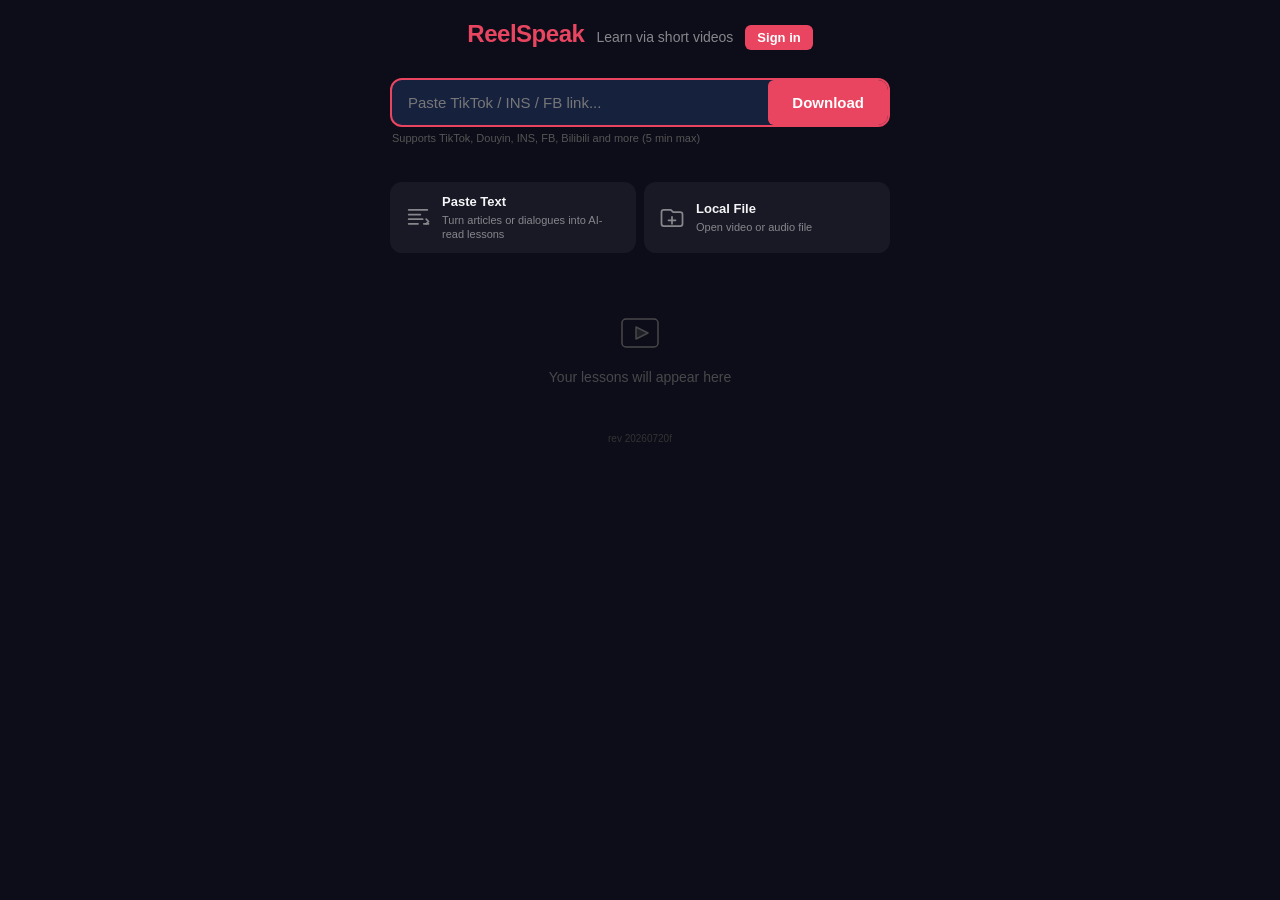
==== commit f0a9757a: "Add account sentence study workflow" ====
--- a/frontend/index.html
+++ b/frontend/index.html
@@ -14,7 +14,7 @@
     <link rel="preconnect" href="https://fonts.googleapis.com">
     <link rel="preconnect" href="https://fonts.gstatic.com" crossorigin>
     <link rel="stylesheet" href="https://fonts.googleapis.com/css2?family=Barlow+Semi+Condensed:wght@400;500;600&display=swap">
-    <link rel="stylesheet" href="style.css?v=20260719a">
+    <link rel="stylesheet" href="style.css?v=20260720e">
 </head>
 <body>
     <!-- PWA 安装引导横幅（iOS 显示步骤说明，安卓显示一键安装按钮） -->
@@ -138,10 +138,22 @@
                     <div id="localVideoList" class="video-list"></div>
                 </div>
 
-                <!-- 收藏句子 -->
-                <div class="my-videos-section" id="favoritesSection" style="display:none;">
-                    <h2 class="section-label">⭐ <span data-i18n="app.favorites.title">收藏句子</span></h2>
-                    <div id="favoritesList" class="favorites-list"></div>
+                <!-- 账号学习模块：一种内容时整行，两种内容时两列 -->
+                <div class="my-videos-section learning-modules-section" id="learningModulesSection" style="display:none;">
+                    <div class="learning-modules-grid" id="learningModulesGrid">
+                    <button type="button" class="learning-module-card" id="btnStartSentenceStudy" style="display:none;">
+                        <span class="learning-module-icon" aria-hidden="true">
+                            <svg viewBox="0 0 24 24" fill="none"><path d="M6 4.5h10a2 2 0 012 2V20H7a3 3 0 01-3-3V6.5a2 2 0 012-2z" stroke="currentColor" stroke-width="1.5" stroke-linejoin="round"/><path d="M7 16.5h11M8 8h6M8 11h4" stroke="currentColor" stroke-width="1.5" stroke-linecap="round"/></svg>
+                        </span>
+                        <span class="learning-module-copy"><strong>句子学习</strong><span id="sentenceModuleSummary">0 句待复习</span></span>
+                    </button>
+                    <button type="button" class="learning-module-card" id="btnStartWordStudy" style="display:none;">
+                        <span class="learning-module-icon" aria-hidden="true">
+                            <svg viewBox="0 0 24 24" fill="none"><path d="M5 5.5h14v13H5zM8 9h8M8 12h5M8 15h3" stroke="currentColor" stroke-width="1.5" stroke-linecap="round" stroke-linejoin="round"/></svg>
+                        </span>
+                        <span class="learning-module-copy"><strong>单词学习</strong><span id="wordModuleSummary">0 个待复习</span></span>
+                    </button>
+                    </div>
                 </div>
 
                 <div class="my-videos-section" id="myVideosSection" style="display:none;">
@@ -158,6 +170,85 @@
                 </div>
             </div>
         </div>
+
+        <!-- ====== 句子卡片学习 ====== -->
+        <section class="sentence-study-page" id="sentenceStudyPage" style="display:none;" aria-label="句子学习">
+            <header class="study-header">
+                <button type="button" id="btnCloseSentenceStudy" class="study-back-button" aria-label="返回首页">
+                    <svg viewBox="0 0 24 24" aria-hidden="true"><path d="M15 18l-6-6 6-6"/></svg>
+                </button>
+                <div class="study-header-title">
+                    <strong>句子学习</strong>
+                    <span id="studyProgressText">剩余 0 句</span>
+                </div>
+                <div class="study-progress-track" aria-hidden="true"><span id="studyProgressBar"></span></div>
+                <nav class="study-view-tabs" aria-label="句子学习内容">
+                    <button type="button" id="btnStudyToday" class="active">今日复习</button>
+                    <button type="button" id="btnStudyLibrary">全部句子</button>
+                </nav>
+            </header>
+
+            <main class="study-main">
+                <div class="study-empty" id="studyEmpty" style="display:none;">
+                    <div class="study-empty-icon">✓</div>
+                    <h2>今天复习完成</h2>
+                    <p>做得不错。新的复习会按计划自动出现。</p>
+                    <button type="button" id="btnStudyDone">返回首页</button>
+                </div>
+
+                <article class="study-card" id="studyCard">
+                    <div class="study-card-meta">
+                        <span id="studyLanguage">句子</span>
+                        <span id="studyReviewState">新收藏</span>
+                    </div>
+                    <button type="button" id="btnStudyAudio" class="study-audio-button" aria-label="播放原句">
+                        <span class="study-audio-icon" id="studyAudioIcon">
+                            <svg viewBox="0 0 24 24"><path d="M11 5L6 9H2v6h4l5 4V5z"/><path d="M15.5 8.5a5 5 0 010 7"/><path d="M18.5 5.5a9 9 0 010 13"/></svg>
+                        </span>
+                        <strong>听原句</strong>
+                        <span>先听声音，试着回想它的意思</span>
+                    </button>
+                    <button type="button" id="btnStudyLoop" class="study-loop-button" aria-pressed="false">
+                        <svg viewBox="0 0 24 24"><path d="M17 2l3 3-3 3"/><path d="M3 11V9a4 4 0 014-4h13"/><path d="M7 22l-3-3 3-3"/><path d="M21 13v2a4 4 0 01-4 4H4"/></svg>
+                        <span>循环播放</span>
+                    </button>
+
+                    <div class="study-answer" id="studyAnswer" style="display:none;">
+                        <div class="study-answer-label">原句</div>
+                        <div class="study-original" id="studyOriginal"></div>
+                        <div class="study-romanization" id="studyRomanization"></div>
+                        <div class="study-answer-divider"></div>
+                        <div class="study-answer-label">意思</div>
+                        <div class="study-translation" id="studyTranslation"></div>
+                    </div>
+                </article>
+
+                <section class="study-library" id="studyLibrary" style="display:none;">
+                    <div class="study-library-summary" id="studyLibrarySummary"></div>
+                    <div class="study-library-list" id="studyLibraryList"></div>
+                    <div class="study-library-empty" id="studyLibraryEmpty" style="display:none;">
+                        <p>还没有收藏句子</p>
+                        <span>在视频句子列表中点击收藏后，会出现在这里。</span>
+                    </div>
+                </section>
+            </main>
+
+            <footer class="study-actions">
+                <button type="button" id="btnShowStudyAnswer" class="study-show-answer">显示答案</button>
+                <div class="study-rating-actions" id="studyRatingActions" style="display:none;">
+                    <button type="button" id="btnStudyPractice" class="study-practice-button">
+                        <strong>还要练习</strong><span>稍后再次出现</span>
+                    </button>
+                    <button type="button" id="btnStudyMastered" class="study-mastered-button">
+                        <strong>已经掌握</strong><span id="studyMasteredHint">明天复习</span>
+                    </button>
+                </div>
+            </footer>
+            <div class="app-toast" id="studyUndoToast" role="status" style="display:none;">
+                <span id="studyUndoMessage">已安排下次复习</span>
+                <button type="button" id="btnUndoStudyResult">撤销</button>
+            </div>
+        </section>
 
         <!-- ====== 阶段二：加载 + 播放（共用视频画面） ====== -->
         <div class="phase-play" id="phasePlay" style="display:none;">
@@ -517,7 +608,12 @@
         </div>
     </div>
 
+    <div class="app-toast" id="appToast" role="status" style="display:none;">
+        <span id="appToastMessage"></span>
+        <button type="button" id="appToastAction">撤销</button>
+    </div>
+
     <script src="i18n.js?v=20260719a"></script>
-    <script src="player.js?v=20260719a"></script>
+    <script src="player.js?v=20260720f"></script>
 </body>
 </html>
--- a/frontend/style.css
+++ b/frontend/style.css
@@ -1933,12 +1933,13 @@
     background: rgba(255, 255, 255, 0.04);
     border: 1px solid rgba(255, 255, 255, 0.08);
     border-radius: 10px;
-    padding: 10px 12px;
+    padding: 11px 12px;
+    transition: opacity .2s ease, transform .2s ease;
 }
 .fav-play-btn {
     flex-shrink: 0;
-    width: 34px;
-    height: 34px;
+    width: 44px;
+    height: 44px;
     border-radius: 50%;
     background: rgba(255,255,255,0.12);
     border: none;
@@ -1956,12 +1957,16 @@
 .fav-text {
     flex: 1;
     min-width: 0;
+    cursor: pointer;
 }
 .fav-original {
     font-size: 14px;
-    color: #ffd700;
+    color: #f5f5f7;
     font-weight: 500;
-    white-space: nowrap;
+    display: -webkit-box;
+    white-space: normal;
+    -webkit-box-orient: vertical;
+    -webkit-line-clamp: 2;
     overflow: hidden;
     text-overflow: ellipsis;
 }
@@ -1978,13 +1983,236 @@
     background: none;
     border: none;
     color: rgba(255,255,255,0.3);
-    font-size: 18px;
+    width: 38px;
+    height: 38px;
+    border-radius: 50%;
+    font-size: 20px;
     cursor: pointer;
     padding: 2px 4px;
     line-height: 1;
     transition: color 0.15s;
 }
 .fav-delete-btn:active { color: #e94560; }
+.favorite-item.removing { opacity: 0; transform: translateX(18px); }
+
+/* ── 句子学习入口 ─────────────────────────────────────────────────────────── */
+.sentence-study-entry {
+    width: 100%;
+    display: flex;
+    align-items: center;
+    gap: 12px;
+    margin-bottom: 16px;
+    padding: 14px;
+    border: 0;
+    border-radius: 12px;
+    background: rgba(255, 255, 255, 0.05);
+    color: inherit;
+    text-align: left;
+    transition: background .2s;
+}
+.sentence-study-entry:hover:not(:disabled) {
+    background: rgba(255, 255, 255, 0.1);
+}
+.sentence-study-entry.study-entry-complete {
+    padding-top: 12px;
+    padding-bottom: 12px;
+    background: rgba(255, 255, 255, 0.05);
+}
+.sentence-study-entry.study-entry-complete .study-entry-kicker { color: #f5f5f7; }
+.sentence-study-entry.study-entry-complete .study-entry-copy strong { font-size: 17px; }
+.sentence-study-entry.study-entry-complete .study-entry-copy > span:last-child { display: none; }
+.study-entry-icon {
+    width: 32px;
+    height: 32px;
+    flex: 0 0 32px;
+    color: #86868b;
+}
+.study-entry-icon svg { width: 100%; height: 100%; }
+.study-entry-copy { display: flex; flex-direction: column; gap: 4px; min-width: 0; }
+.study-entry-kicker { color: #f5f5f7; font-size: 13px; font-weight: 600; letter-spacing: 0; }
+.study-entry-copy strong { color: #f5f5f7; font-size: 18px; line-height: 1.25; }
+.study-entry-copy > span:last-child { color: #86868b; font-size: 11px; line-height: 1.4; }
+.study-entry-action { margin-left: auto; flex: 0 0 auto; color: #f5f5f7; font-size: 12px; font-weight: 600; }
+.study-entry-chevron { width: 17px; height: 17px; flex: 0 0 17px; fill: none; stroke: #86868b; stroke-width: 1.8; stroke-linecap: round; stroke-linejoin: round; }
+.favorites-heading { display: flex; align-items: center; justify-content: space-between; }
+.favorites-label { display: flex; align-items: center; gap: 5px; }
+.favorites-label svg { width: 13px; height: 13px; fill: none; stroke: currentColor; stroke-width: 1.7; stroke-linejoin: round; }
+
+/* 首页账号学习模块：复用“粘贴文本 / 本地文件”的卡片语言。 */
+.learning-modules-section { margin-top: 0; }
+.learning-modules-grid {
+    display: grid;
+    grid-template-columns: 1fr;
+    gap: 8px;
+}
+.learning-modules-grid.two-columns { grid-template-columns: 1fr 1fr; }
+.learning-module-card {
+    width: 100%;
+    min-width: 0;
+    min-height: 74px;
+    display: flex;
+    align-items: center;
+    gap: 10px;
+    padding: 12px 14px;
+    border: 0;
+    border-radius: 12px;
+    background: rgba(255,255,255,.05);
+    color: inherit;
+    text-align: left;
+    transition: background .2s;
+}
+.learning-module-card:hover:not(:disabled) { background: rgba(255,255,255,.1); }
+.learning-module-icon { width: 28px; height: 28px; flex: 0 0 28px; color: #86868b; }
+.learning-module-icon svg { width: 100%; height: 100%; }
+.learning-module-copy { min-width: 0; display: flex; flex-direction: column; gap: 2px; }
+.learning-module-copy strong { color: #f5f5f7; font-size: 13px; font-weight: 600; line-height: 1.3; }
+.learning-module-copy span { color: #86868b; font-size: 11px; line-height: 1.3; }
+
+/* ── 句子卡片学习页 ───────────────────────────────────────────────────────── */
+.sentence-study-page {
+    position: fixed;
+    inset: 0;
+    z-index: 1200;
+    display: flex;
+    flex-direction: column;
+    min-height: 100dvh;
+    color: #f7f5fb;
+    background: #0d0d1a;
+}
+.study-header {
+    flex: 0 0 auto;
+    padding: max(14px, env(safe-area-inset-top)) 18px 13px;
+    border-bottom: 1px solid rgba(255,255,255,.07);
+    background: rgba(12,11,22,.88);
+    backdrop-filter: blur(14px);
+}
+.study-back-button {
+    position: absolute;
+    top: max(14px, env(safe-area-inset-top));
+    left: 14px;
+    width: 40px;
+    height: 40px;
+    display: grid;
+    place-items: center;
+    border: 0;
+    border-radius: 12px;
+    background: rgba(255,255,255,.07);
+    color: #fff;
+}
+.study-back-button svg { width: 22px; fill: none; stroke: currentColor; stroke-width: 2; stroke-linecap: round; stroke-linejoin: round; }
+.study-header-title { min-height: 40px; display: flex; flex-direction: column; align-items: center; justify-content: center; gap: 2px; }
+.study-header-title strong { font-size: 16px; }
+.study-header-title span { color: rgba(255,255,255,.48); font-size: 12px; }
+.study-progress-track { height: 3px; margin-top: 10px; overflow: hidden; border-radius: 3px; background: rgba(255,255,255,.09); }
+.study-progress-track span { display: block; width: 0; height: 100%; border-radius: inherit; background: rgba(255,255,255,.78); transition: width .25s ease; }
+.study-progress-track.hidden { visibility: hidden; }
+.study-view-tabs {
+    display: grid;
+    grid-template-columns: 1fr 1fr;
+    gap: 4px;
+    width: min(100%, 360px);
+    margin: 10px auto 0;
+    padding: 3px;
+    border-radius: 10px;
+    background: rgba(255,255,255,.05);
+}
+.study-view-tabs button {
+    min-height: 32px;
+    border: 0;
+    border-radius: 8px;
+    background: transparent;
+    color: rgba(255,255,255,.48);
+    font-size: 12px;
+}
+.study-view-tabs button.active { background: rgba(255,255,255,.1); color: #f5f5f7; }
+.study-main { flex: 1 1 auto; overflow-y: auto; padding: 26px 18px 18px; display: flex; justify-content: center; }
+.study-card { width: min(100%, 560px); align-self: flex-start; padding: 20px; border: 1px solid rgba(255,255,255,.09); border-radius: 22px; background: rgba(255,255,255,.055); box-shadow: 0 18px 50px rgba(0,0,0,.22); }
+.study-card.study-card-leaving { animation: studyCardLeave .18s ease-in forwards; }
+@keyframes studyCardLeave { to { opacity: 0; transform: translateX(-22px); } }
+.study-card-meta { display: flex; justify-content: space-between; color: rgba(255,255,255,.42); font-size: 12px; }
+.study-audio-button { width: 100%; margin: 34px 0 16px; display: flex; flex-direction: column; align-items: center; gap: 7px; border: 0; background: none; color: #fff; }
+.study-audio-button strong { font-size: 18px; }
+.study-audio-button > span:last-child { color: rgba(255,255,255,.46); font-size: 12px; }
+.study-audio-icon { width: 76px; height: 76px; margin-bottom: 8px; display: grid; place-items: center; border-radius: 50%; color: #f5f5f7; background: rgba(255,255,255,.1); border: 1px solid rgba(255,255,255,.12); box-shadow: none; }
+.study-audio-icon svg { width: 31px; fill: none; stroke: currentColor; stroke-width: 1.8; stroke-linecap: round; stroke-linejoin: round; }
+.study-audio-button.playing .study-audio-icon { animation: studyPulse 1.15s ease-in-out infinite; }
+@keyframes studyPulse { 50% { transform: scale(1.06); background: rgba(255,255,255,.17); } }
+.study-loop-button { margin: 0 auto 12px; padding: 8px 12px; display: flex; align-items: center; gap: 7px; border: 1px solid rgba(255,255,255,.1); border-radius: 999px; background: rgba(255,255,255,.04); color: rgba(255,255,255,.54); font-size: 12px; }
+.study-loop-button svg { width: 15px; fill: none; stroke: currentColor; stroke-width: 1.8; stroke-linecap: round; stroke-linejoin: round; }
+.study-loop-button[aria-pressed="true"] { border-color: rgba(255,255,255,.34); background: rgba(255,255,255,.1); color: #f5f5f7; }
+.study-answer { margin-top: 22px; padding-top: 22px; border-top: 1px solid rgba(255,255,255,.08); animation: studyReveal .22s ease-out; }
+@keyframes studyReveal { from { opacity: 0; transform: translateY(7px); } }
+.study-answer-label { margin-bottom: 8px; color: rgba(255,255,255,.36); font-size: 11px; letter-spacing: .08em; }
+.study-original { color: #f5f5f7; font-size: clamp(22px, 6vw, 30px); font-weight: 600; line-height: 1.55; overflow-wrap: anywhere; }
+.study-romanization { margin-top: 6px; color: rgba(255,255,255,.55); font-size: 14px; line-height: 1.5; }
+.study-answer-divider { width: 32px; height: 1px; margin: 20px 0; background: rgba(255,255,255,.13); }
+.study-translation { color: rgba(255,255,255,.9); font-size: 18px; line-height: 1.6; overflow-wrap: anywhere; }
+.study-actions { flex: 0 0 auto; padding: 12px 18px max(16px, env(safe-area-inset-bottom)); border-top: 1px solid rgba(255,255,255,.07); background: rgba(12,11,22,.94); }
+.study-show-answer, .study-rating-actions { width: min(100%, 560px); margin: 0 auto; }
+.study-show-answer { min-height: 52px; display: block; border: 0; border-radius: 15px; background: #f5f5f7; color: #11111b; font-size: 16px; font-weight: 700; }
+.study-rating-actions { display: grid; grid-template-columns: 1fr 1fr; gap: 10px; }
+.study-rating-actions button { min-height: 56px; display: flex; flex-direction: column; align-items: center; justify-content: center; gap: 3px; border-radius: 15px; }
+.study-rating-actions strong { font-size: 15px; }
+.study-rating-actions span { font-size: 10px; opacity: .6; }
+.study-practice-button { border: 1px solid rgba(255,255,255,.13); background: rgba(255,255,255,.06); color: #fff; }
+.study-mastered-button { border: 0; background: #f5f5f7; color: #11111b; }
+.study-empty { width: min(100%, 420px); margin: auto; text-align: center; }
+.study-empty-icon { width: 78px; height: 78px; margin: 0 auto 20px; display: grid; place-items: center; border-radius: 50%; background: rgba(255,255,255,.08); color: #f5f5f7; font-size: 38px; }
+.study-empty h2 { margin: 0 0 9px; font-size: 24px; }
+.study-empty p { margin: 0 auto 24px; color: rgba(255,255,255,.5); font-size: 14px; line-height: 1.6; }
+.study-empty button { min-height: 46px; padding: 0 24px; border: 1px solid rgba(255,255,255,.13); border-radius: 13px; background: rgba(255,255,255,.07); color: #fff; font-weight: 600; }
+.study-library { width: min(100%, 620px); align-self: flex-start; }
+.study-library-summary { margin: 0 2px 12px; color: #86868b; font-size: 12px; }
+.study-library-list { display: flex; flex-direction: column; gap: 8px; }
+.study-library-item {
+    display: flex;
+    align-items: center;
+    gap: 10px;
+    padding: 11px 12px;
+    border: 1px solid rgba(255,255,255,.08);
+    border-radius: 12px;
+    background: rgba(255,255,255,.035);
+    transition: opacity .2s ease, transform .2s ease;
+}
+.study-library-item.removing { opacity: 0; transform: translateX(18px); }
+.study-library-empty { padding: 70px 20px; text-align: center; color: #86868b; }
+.study-library-empty p { margin: 0 0 8px; color: #f5f5f7; font-size: 16px; font-weight: 600; }
+.study-library-empty span { font-size: 12px; line-height: 1.6; }
+
+@media (min-width: 700px) {
+    .study-main { padding-top: 42px; }
+    .study-card { padding: 28px 32px; }
+}
+
+.app-toast {
+    position: fixed;
+    left: 50%;
+    bottom: max(22px, env(safe-area-inset-bottom));
+    z-index: 1400;
+    width: max-content;
+    max-width: calc(100vw - 32px);
+    min-height: 46px;
+    padding: 8px 10px 8px 16px;
+    transform: translateX(-50%);
+    display: flex;
+    align-items: center;
+    gap: 18px;
+    border: 1px solid rgba(255,255,255,.12);
+    border-radius: 14px;
+    background: #272532;
+    color: #f7f5fb;
+    box-shadow: 0 14px 40px rgba(0,0,0,.42);
+    font-size: 13px;
+}
+.app-toast button {
+    min-width: 54px;
+    min-height: 34px;
+    border: 0;
+    background: transparent;
+    color: #f5f5f7;
+    font-weight: 700;
+}
+.sentence-study-page .app-toast { bottom: calc(max(16px, env(safe-area-inset-bottom)) + 76px); }
 
 .sentence-item.editing {
     background: rgba(233, 69, 96, 0.06);
@@ -2049,8 +2277,10 @@
     font-size: 12px;
 }
 
-button:hover:not(:disabled) {
-    background: #e94560;
+@media (hover: hover) {
+    button:hover:not(:disabled) {
+        background: #e94560;
+    }
 }
 
 button:disabled {
@@ -3189,3 +3419,22 @@
 .android-pwa-btn:hover {
     background: #d13b54;
 }
+
+/* 学习控件拥有独立交互色，避免被旧的全局 button:hover 规则覆盖。 */
+.sentence-study-page .study-audio-button:hover:not(:disabled) { background: transparent; }
+.sentence-study-page .study-loop-button:hover:not(:disabled) { background: rgba(255,255,255,.04); }
+.sentence-study-page .study-loop-button[aria-pressed="true"]:hover:not(:disabled) { background: rgba(255,255,255,.1); }
+.sentence-study-page .study-practice-button:hover:not(:disabled) { background: rgba(255,255,255,.09); }
+.sentence-study-page .study-mastered-button:hover:not(:disabled),
+.sentence-study-page .study-show-answer:hover:not(:disabled) { background: #ffffff; }
+.app-toast button:hover:not(:disabled) { background: transparent; }
+.sentence-study-page .study-view-tabs button:hover:not(:disabled) { background: transparent; color: rgba(255,255,255,.65); }
+.sentence-study-page .study-view-tabs button.active,
+.sentence-study-page .study-view-tabs button.active:hover:not(:disabled) { background: rgba(255,255,255,.1); color: #f5f5f7; }
+
+@media (hover: none) {
+    .sentence-study-entry:hover:not(:disabled) { background: rgba(255,255,255,.05); }
+    .learning-module-card:hover:not(:disabled) { background: rgba(255,255,255,.05); }
+    .study-show-answer:hover:not(:disabled),
+    .study-mastered-button:hover:not(:disabled) { background: #f5f5f7; }
+}
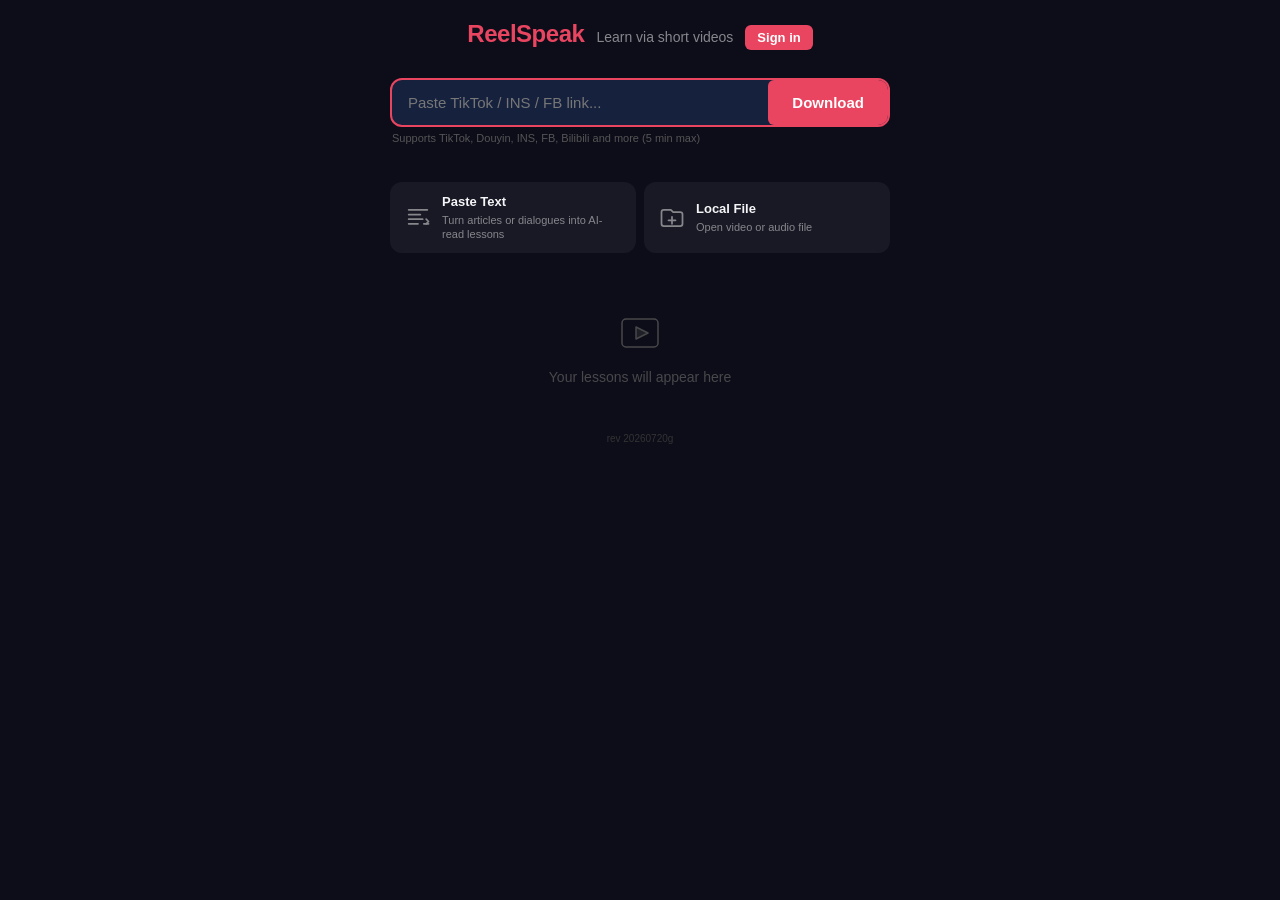
==== commit 9be28be9: "Show desktop course history on homepage" ====
--- a/frontend/index.html
+++ b/frontend/index.html
@@ -614,6 +614,6 @@
     </div>
 
     <script src="i18n.js?v=20260719a"></script>
-    <script src="player.js?v=20260720f"></script>
+    <script src="player.js?v=20260720g"></script>
 </body>
 </html>
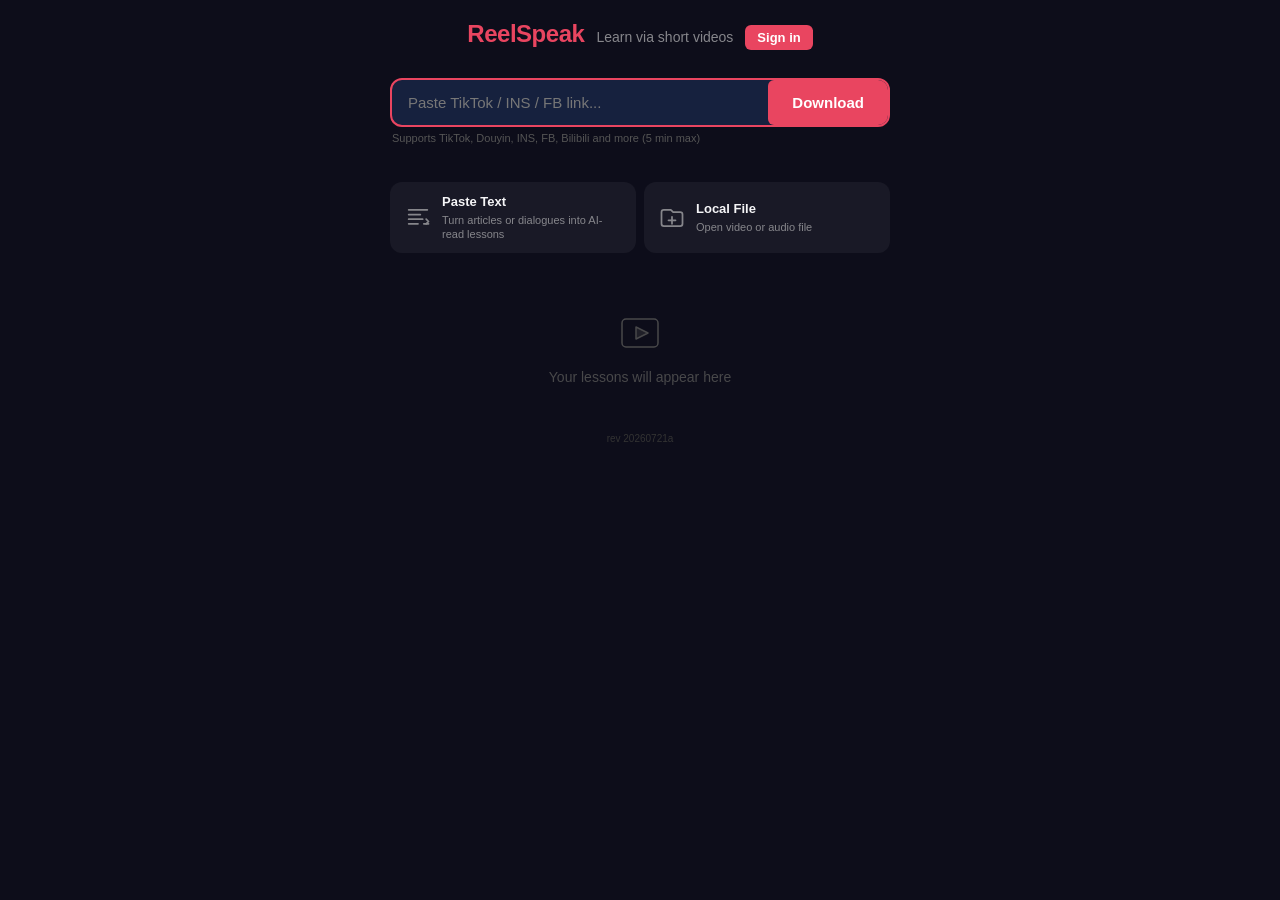
==== commit 9132c918: "Add account word study cards" ====
--- a/frontend/index.html
+++ b/frontend/index.html
@@ -14,7 +14,7 @@
     <link rel="preconnect" href="https://fonts.googleapis.com">
     <link rel="preconnect" href="https://fonts.gstatic.com" crossorigin>
     <link rel="stylesheet" href="https://fonts.googleapis.com/css2?family=Barlow+Semi+Condensed:wght@400;500;600&display=swap">
-    <link rel="stylesheet" href="style.css?v=20260720e">
+    <link rel="stylesheet" href="style.css?v=20260721a">
 </head>
 <body>
     <!-- PWA 安装引导横幅（iOS 显示步骤说明，安卓显示一键安装按钮） -->
@@ -248,6 +248,60 @@
                 <span id="studyUndoMessage">已安排下次复习</span>
                 <button type="button" id="btnUndoStudyResult">撤销</button>
             </div>
+        </section>
+
+        <!-- ====== 单词卡片学习 ====== -->
+        <section class="sentence-study-page" id="wordStudyPage" style="display:none;" aria-label="单词学习">
+            <header class="study-header">
+                <button type="button" id="btnCloseWordStudy" class="study-back-button" aria-label="返回首页">
+                    <svg viewBox="0 0 24 24" aria-hidden="true"><path d="M15 18l-6-6 6-6"/></svg>
+                </button>
+                <div class="study-header-title">
+                    <strong>单词学习</strong><span id="wordStudyProgressText">剩余 0 个</span>
+                </div>
+                <div class="study-progress-track" aria-hidden="true"><span id="wordStudyProgressBar"></span></div>
+                <nav class="study-view-tabs" aria-label="单词学习内容">
+                    <button type="button" id="btnWordStudyToday" class="active">今日复习</button>
+                    <button type="button" id="btnWordStudyLibrary">全部单词</button>
+                </nav>
+            </header>
+            <main class="study-main">
+                <div class="study-empty" id="wordStudyEmpty" style="display:none;">
+                    <div class="study-empty-icon">✓</div><h2>今天复习完成</h2>
+                    <p>做得不错。新的复习会按计划自动出现。</p>
+                    <button type="button" id="btnWordStudyDone">返回首页</button>
+                </div>
+                <article class="study-card word-study-card" id="wordStudyCard">
+                    <div class="study-card-meta"><span id="wordStudyLanguage">单词</span><span id="wordStudyReviewState">新收藏</span></div>
+                    <button type="button" id="btnWordStudyAudio" class="study-audio-button" aria-label="播放单词原声">
+                        <span class="study-audio-icon"><svg viewBox="0 0 24 24"><path d="M11 5L6 9H2v6h4l5 4V5z"/><path d="M15.5 8.5a5 5 0 010 7"/><path d="M18.5 5.5a9 9 0 010 13"/></svg></span>
+                        <strong>听单词</strong><span>先听声音，试着回想它的意思</span>
+                    </button>
+                    <button type="button" id="btnWordStudyLoop" class="study-loop-button" aria-pressed="false">
+                        <svg viewBox="0 0 24 24"><path d="M17 2l3 3-3 3"/><path d="M3 11V9a4 4 0 014-4h13"/><path d="M7 22l-3-3 3-3"/><path d="M21 13v2a4 4 0 01-4 4H4"/></svg><span>循环播放</span>
+                    </button>
+                    <div class="study-answer" id="wordStudyAnswer" style="display:none;">
+                        <div class="study-answer-label">单词</div><div class="study-original" id="wordStudyWord"></div>
+                        <div class="study-romanization" id="wordStudyPos"></div><div class="study-answer-divider"></div>
+                        <div class="study-answer-label">释义</div><div class="study-translation" id="wordStudyMeaning"></div>
+                        <div class="word-study-context" id="wordStudyContext"></div>
+                    </div>
+                </article>
+                <section class="study-library" id="wordStudyLibrary" style="display:none;">
+                    <div class="study-library-summary" id="wordStudyLibrarySummary"></div>
+                    <div class="study-library-list" id="wordStudyLibraryList"></div>
+                    <div class="study-library-empty" id="wordStudyLibraryEmpty" style="display:none;">
+                        <p>还没有收藏单词</p><span>在字幕中点击单词，再点击收藏按钮。</span>
+                    </div>
+                </section>
+            </main>
+            <footer class="study-actions word-study-actions">
+                <button type="button" id="btnShowWordStudyAnswer" class="study-show-answer">显示答案</button>
+                <div class="study-rating-actions" id="wordStudyRatingActions" style="display:none;">
+                    <button type="button" id="btnWordStudyPractice" class="study-practice-button"><strong>还要练习</strong><span>稍后再次出现</span></button>
+                    <button type="button" id="btnWordStudyMastered" class="study-mastered-button"><strong>已经掌握</strong><span id="wordStudyMasteredHint">明天复习</span></button>
+                </div>
+            </footer>
         </section>
 
         <!-- ====== 阶段二：加载 + 播放（共用视频画面） ====== -->
@@ -614,6 +668,6 @@
     </div>
 
     <script src="i18n.js?v=20260719a"></script>
-    <script src="player.js?v=20260720g"></script>
+    <script src="player.js?v=20260721a"></script>
 </body>
 </html>
--- a/frontend/style.css
+++ b/frontend/style.css
@@ -1401,21 +1401,24 @@
 .word-popup-play:active {
     opacity: 0.45;
 }
-/* 关闭按钮 */
-.word-popup-close {
+/* 收藏按钮 */
+.word-popup-save {
     background: none;
     border: none;
     color: #8e8e93;
     cursor: pointer;
-    font-size: 16px;
-    line-height: 1;
-    padding: 2px 3px;
+    display: flex;
+    padding: 3px;
     flex-shrink: 0;
     transition: color 0.12s;
 }
-.word-popup-close:hover {
+.word-popup-save svg { width: 17px; height: 17px; fill: none; stroke: currentColor; stroke-width: 1.8; stroke-linejoin: round; }
+.word-popup-save:hover {
     color: #3c3c43;
 }
+.word-popup-save.saved { color: #e94560; }
+.word-popup-save.saved svg { fill: currentColor; }
+.word-popup-save:disabled { opacity: .45; cursor: wait; }
 /* 第二行：词性 + 释义 */
 .word-popup-row2 {
     display: flex;
@@ -2147,6 +2150,8 @@
 .study-romanization { margin-top: 6px; color: rgba(255,255,255,.55); font-size: 14px; line-height: 1.5; }
 .study-answer-divider { width: 32px; height: 1px; margin: 20px 0; background: rgba(255,255,255,.13); }
 .study-translation { color: rgba(255,255,255,.9); font-size: 18px; line-height: 1.6; overflow-wrap: anywhere; }
+.word-study-context { margin-top: 18px; padding: 12px 14px; border-radius: 12px; background: rgba(255,255,255,.045); color: rgba(255,255,255,.5); font-size: 13px; line-height: 1.55; }
+.word-study-context:empty { display: none; }
 .study-actions { flex: 0 0 auto; padding: 12px 18px max(16px, env(safe-area-inset-bottom)); border-top: 1px solid rgba(255,255,255,.07); background: rgba(12,11,22,.94); }
 .study-show-answer, .study-rating-actions { width: min(100%, 560px); margin: 0 auto; }
 .study-show-answer { min-height: 52px; display: block; border: 0; border-radius: 15px; background: #f5f5f7; color: #11111b; font-size: 16px; font-weight: 700; }
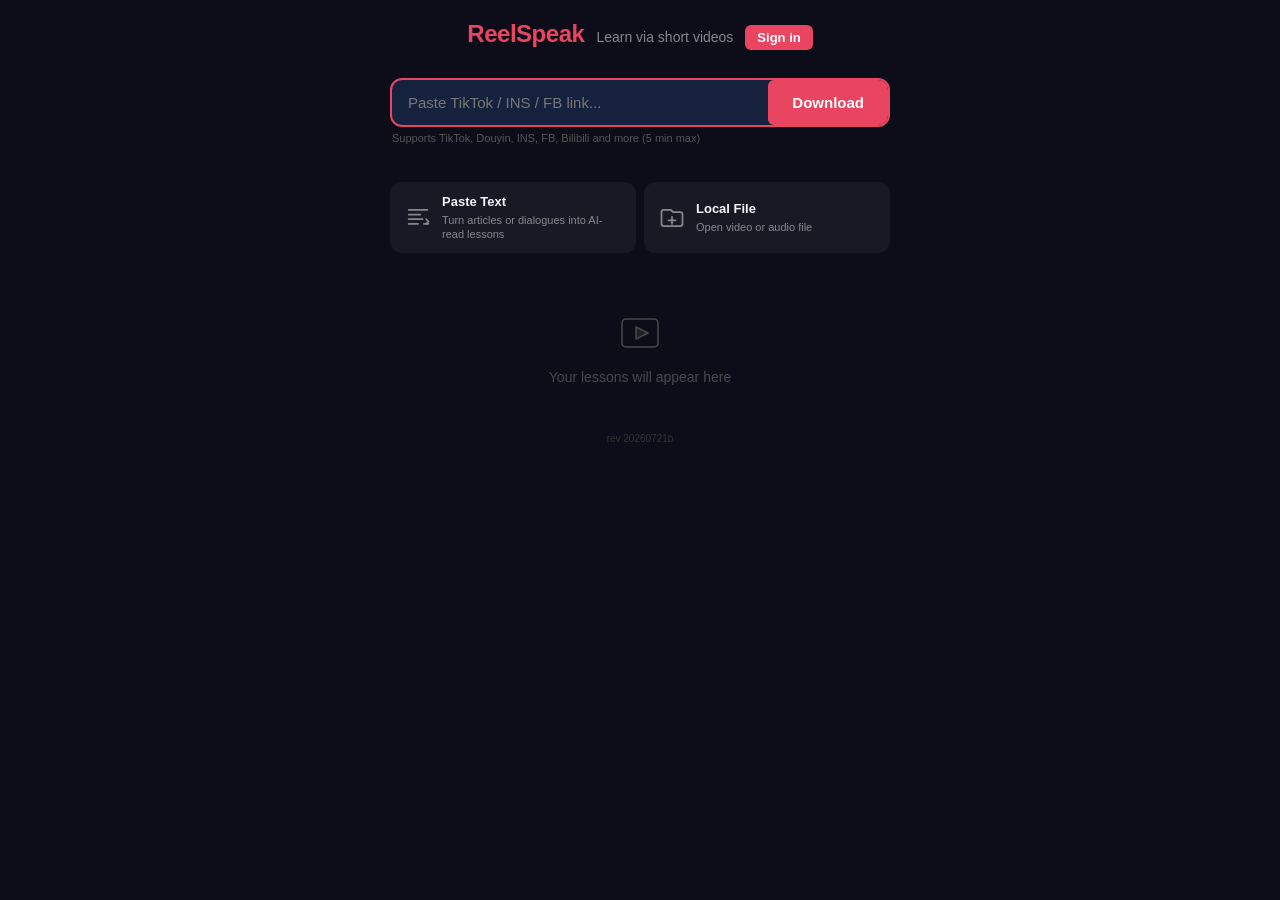
==== commit 648b5c3c: "Hide server videos and unify favorite icons" ====
--- a/frontend/index.html
+++ b/frontend/index.html
@@ -668,6 +668,6 @@
     </div>
 
     <script src="i18n.js?v=20260719a"></script>
-    <script src="player.js?v=20260721a"></script>
+    <script src="player.js?v=20260721b"></script>
 </body>
 </html>
--- a/frontend/style.css
+++ b/frontend/style.css
@@ -1416,7 +1416,7 @@
 .word-popup-save:hover {
     color: #3c3c43;
 }
-.word-popup-save.saved { color: #e94560; }
+.word-popup-save.saved { color: #f0a800; }
 .word-popup-save.saved svg { fill: currentColor; }
 .word-popup-save:disabled { opacity: .45; cursor: wait; }
 /* 第二行：词性 + 释义 */
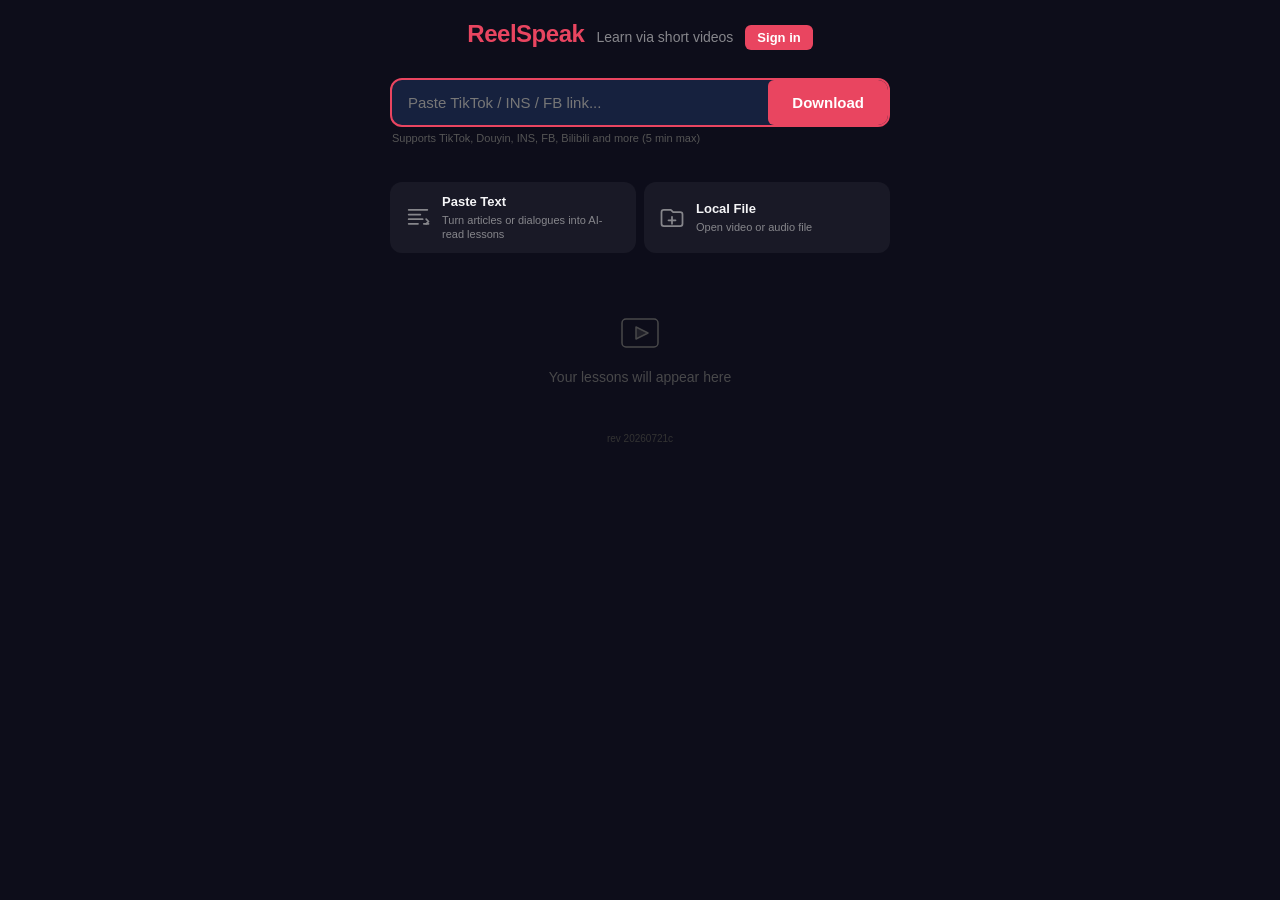
==== commit 8da9ebb8: "Proxy card audio for mobile playback" ====
--- a/frontend/index.html
+++ b/frontend/index.html
@@ -668,6 +668,6 @@
     </div>
 
     <script src="i18n.js?v=20260719a"></script>
-    <script src="player.js?v=20260721b"></script>
+    <script src="player.js?v=20260721c"></script>
 </body>
 </html>
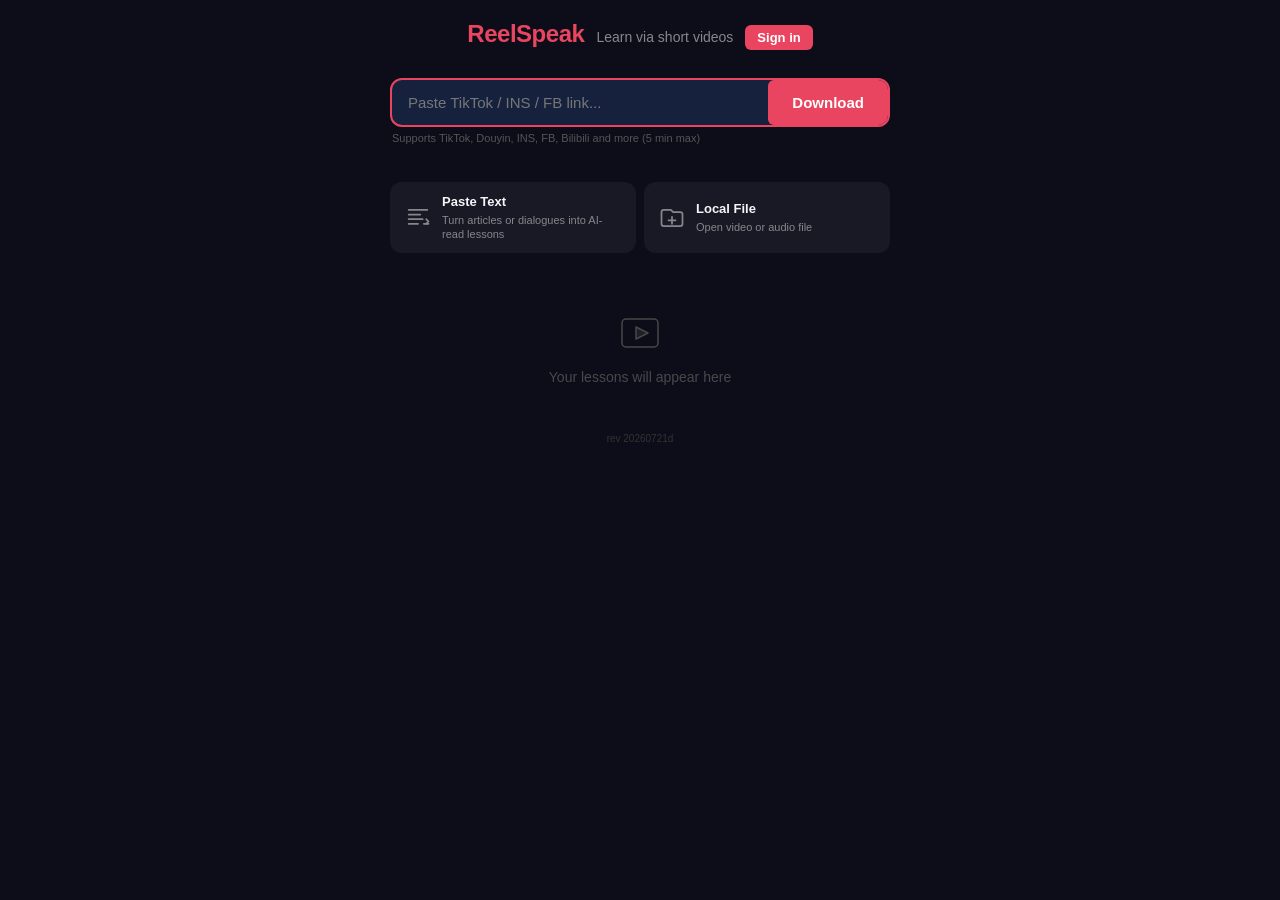
==== commit 860d680b: "Redesign word study and add audio trimming" ====
--- a/frontend/index.html
+++ b/frontend/index.html
@@ -14,7 +14,7 @@
     <link rel="preconnect" href="https://fonts.googleapis.com">
     <link rel="preconnect" href="https://fonts.gstatic.com" crossorigin>
     <link rel="stylesheet" href="https://fonts.googleapis.com/css2?family=Barlow+Semi+Condensed:wght@400;500;600&display=swap">
-    <link rel="stylesheet" href="style.css?v=20260721a">
+    <link rel="stylesheet" href="style.css?v=20260721d">
 </head>
 <body>
     <!-- PWA 安装引导横幅（iOS 显示步骤说明，安卓显示一键安装按钮） -->
@@ -273,17 +273,22 @@
                 </div>
                 <article class="study-card word-study-card" id="wordStudyCard">
                     <div class="study-card-meta"><span id="wordStudyLanguage">单词</span><span id="wordStudyReviewState">新收藏</span></div>
-                    <button type="button" id="btnWordStudyAudio" class="study-audio-button" aria-label="播放单词原声">
-                        <span class="study-audio-icon"><svg viewBox="0 0 24 24"><path d="M11 5L6 9H2v6h4l5 4V5z"/><path d="M15.5 8.5a5 5 0 010 7"/><path d="M18.5 5.5a9 9 0 010 13"/></svg></span>
-                        <strong>听单词</strong><span>先听声音，试着回想它的意思</span>
-                    </button>
-                    <button type="button" id="btnWordStudyLoop" class="study-loop-button" aria-pressed="false">
-                        <svg viewBox="0 0 24 24"><path d="M17 2l3 3-3 3"/><path d="M3 11V9a4 4 0 014-4h13"/><path d="M7 22l-3-3 3-3"/><path d="M21 13v2a4 4 0 01-4 4H4"/></svg><span>循环播放</span>
-                    </button>
+                    <div class="word-study-prompt">
+                        <span>看到这个单词，你还记得它的意思吗？</span>
+                        <strong id="wordStudyPromptWord"></strong>
+                    </div>
+                    <div class="word-audio-tools">
+                        <button type="button" id="btnWordStudyAudio" aria-label="播放视频原声片段">
+                            <svg viewBox="0 0 24 24"><path d="M11 5L6 9H2v6h4l5 4V5z"/><path d="M15.5 8.5a5 5 0 010 7"/></svg><span>原声片段</span>
+                        </button>
+                        <button type="button" id="btnAdjustWordAudio">
+                            <svg viewBox="0 0 24 24"><path d="M4 12h16M8 7v10M16 5v14"/></svg><span>调整原声</span>
+                        </button>
+                    </div>
                     <div class="study-answer" id="wordStudyAnswer" style="display:none;">
-                        <div class="study-answer-label">单词</div><div class="study-original" id="wordStudyWord"></div>
-                        <div class="study-romanization" id="wordStudyPos"></div><div class="study-answer-divider"></div>
-                        <div class="study-answer-label">释义</div><div class="study-translation" id="wordStudyMeaning"></div>
+                        <div class="study-answer-label">词性与释义</div>
+                        <div class="study-romanization" id="wordStudyPos"></div>
+                        <div class="study-translation" id="wordStudyMeaning"></div>
                         <div class="word-study-context" id="wordStudyContext"></div>
                     </div>
                 </article>
@@ -303,6 +308,19 @@
                 </div>
             </footer>
         </section>
+
+        <div class="word-trim-modal" id="wordTrimModal" style="display:none;" role="dialog" aria-modal="true" aria-label="调整单词原声">
+            <div class="word-trim-sheet">
+                <div class="word-trim-header"><strong>调整原声</strong><button type="button" id="btnCloseWordTrim" aria-label="关闭">×</button></div>
+                <p>拖动左右边界，只保留这个单词的声音。</p>
+                <div class="word-waveform" id="wordWaveform">
+                    <canvas id="wordWaveCanvas"></canvas>
+                    <div class="word-wave-selection" id="wordWaveSelection"><button type="button" data-edge="start" aria-label="起点"></button><button type="button" data-edge="end" aria-label="终点"></button></div>
+                </div>
+                <div class="word-trim-time"><span id="wordTrimStart">0.00s</span><span id="wordTrimEnd">0.00s</span></div>
+                <div class="word-trim-actions"><button type="button" id="btnPreviewWordTrim">试听</button><button type="button" id="btnSaveWordTrim">保存范围</button></div>
+            </div>
+        </div>
 
         <!-- ====== 阶段二：加载 + 播放（共用视频画面） ====== -->
         <div class="phase-play" id="phasePlay" style="display:none;">
@@ -668,6 +686,6 @@
     </div>
 
     <script src="i18n.js?v=20260719a"></script>
-    <script src="player.js?v=20260721c"></script>
+    <script src="player.js?v=20260721d"></script>
 </body>
 </html>
--- a/frontend/style.css
+++ b/frontend/style.css
@@ -2152,6 +2152,35 @@
 .study-translation { color: rgba(255,255,255,.9); font-size: 18px; line-height: 1.6; overflow-wrap: anywhere; }
 .word-study-context { margin-top: 18px; padding: 12px 14px; border-radius: 12px; background: rgba(255,255,255,.045); color: rgba(255,255,255,.5); font-size: 13px; line-height: 1.55; }
 .word-study-context:empty { display: none; }
+.word-study-prompt { min-height: 230px; padding: 42px 10px 24px; display: flex; flex-direction: column; align-items: center; justify-content: center; gap: 18px; text-align: center; }
+.word-study-prompt > span { color: rgba(255,255,255,.4); font-size: 12px; }
+.word-study-prompt > strong { color: #f5f5f7; font-size: clamp(36px, 10vw, 58px); line-height: 1.2; overflow-wrap: anywhere; }
+.word-audio-tools { display: flex; justify-content: center; gap: 8px; margin: 0 0 4px; }
+.word-audio-tools button { min-height: 34px; padding: 0 11px; display: flex; align-items: center; gap: 6px; border: 1px solid rgba(255,255,255,.1); border-radius: 999px; background: rgba(255,255,255,.035); color: rgba(255,255,255,.48); font-size: 11px; }
+.word-audio-tools button:hover { background: rgba(255,255,255,.08); color: #f5f5f7; }
+.word-audio-tools button.playing { color: #f5f5f7; background: rgba(255,255,255,.1); }
+.word-audio-tools svg { width: 14px; height: 14px; fill: none; stroke: currentColor; stroke-width: 1.8; stroke-linecap: round; }
+.word-study-card .study-answer { margin-top: 18px; }
+.word-study-card #wordStudyPos { margin: 0 0 8px; }
+.word-trim-modal { position: fixed; inset: 0; z-index: 1500; padding: 18px; display: flex; align-items: flex-end; justify-content: center; background: rgba(0,0,0,.68); }
+.word-trim-sheet { width: min(100%, 540px); padding: 20px; border: 1px solid rgba(255,255,255,.1); border-radius: 22px; background: #191824; box-shadow: 0 24px 70px rgba(0,0,0,.5); }
+.word-trim-header { display: flex; align-items: center; justify-content: space-between; }
+.word-trim-header strong { font-size: 18px; }
+.word-trim-header button { width: 32px; height: 32px; border: 0; border-radius: 50%; background: rgba(255,255,255,.07); color: #aaa; font-size: 20px; }
+.word-trim-sheet > p { margin: 7px 0 18px; color: #86868b; font-size: 12px; }
+.word-waveform { position: relative; height: 116px; overflow: hidden; border-radius: 13px; background: rgba(255,255,255,.04); touch-action: none; }
+.word-waveform canvas { width: 100%; height: 100%; display: block; }
+.word-wave-selection { position: absolute; top: 0; bottom: 0; left: 0; right: 0; border: 1px solid rgba(255,255,255,.8); background: rgba(255,255,255,.09); pointer-events: none; }
+.word-wave-selection button { position: absolute; top: 0; bottom: 0; width: 22px; padding: 0; border: 0; background: transparent; pointer-events: auto; touch-action: none; }
+.word-wave-selection button::after { content: ''; position: absolute; top: 28px; bottom: 28px; width: 4px; border-radius: 4px; background: #f5f5f7; }
+.word-wave-selection button[data-edge="start"] { left: -11px; }
+.word-wave-selection button[data-edge="start"]::after { left: 9px; }
+.word-wave-selection button[data-edge="end"] { right: -11px; }
+.word-wave-selection button[data-edge="end"]::after { right: 9px; }
+.word-trim-time { margin-top: 8px; display: flex; justify-content: space-between; color: #86868b; font-size: 11px; font-variant-numeric: tabular-nums; }
+.word-trim-actions { margin-top: 17px; display: grid; grid-template-columns: 1fr 1.5fr; gap: 9px; }
+.word-trim-actions button { min-height: 46px; border: 1px solid rgba(255,255,255,.12); border-radius: 13px; background: rgba(255,255,255,.06); color: #f5f5f7; font-weight: 600; }
+.word-trim-actions #btnSaveWordTrim { border: 0; background: #f5f5f7; color: #11111b; }
 .study-actions { flex: 0 0 auto; padding: 12px 18px max(16px, env(safe-area-inset-bottom)); border-top: 1px solid rgba(255,255,255,.07); background: rgba(12,11,22,.94); }
 .study-show-answer, .study-rating-actions { width: min(100%, 560px); margin: 0 auto; }
 .study-show-answer { min-height: 52px; display: block; border: 0; border-radius: 15px; background: #f5f5f7; color: #11111b; font-size: 16px; font-weight: 700; }
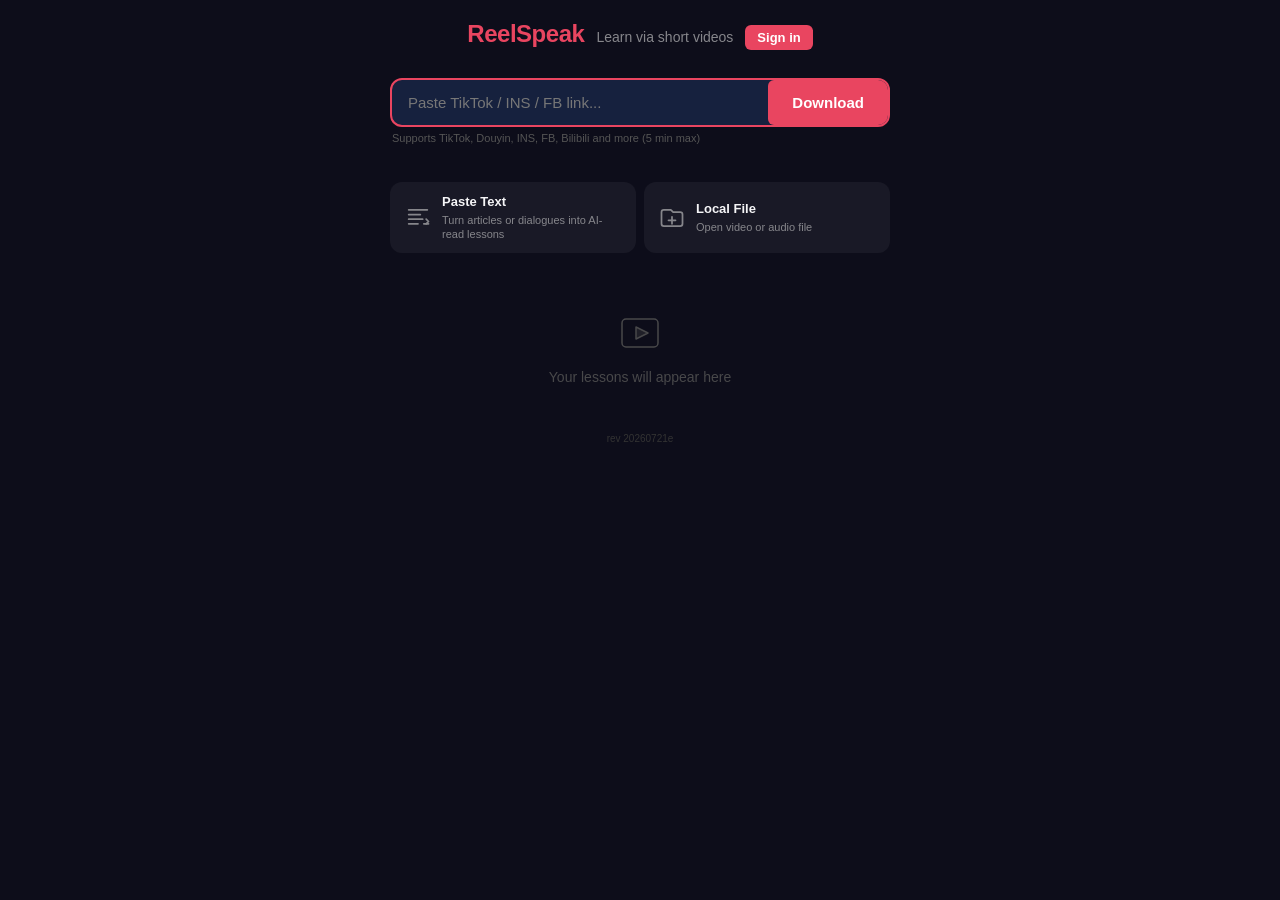
==== commit fba39600: "Expand and align word audio editor" ====
--- a/frontend/index.html
+++ b/frontend/index.html
@@ -14,7 +14,7 @@
     <link rel="preconnect" href="https://fonts.googleapis.com">
     <link rel="preconnect" href="https://fonts.gstatic.com" crossorigin>
     <link rel="stylesheet" href="https://fonts.googleapis.com/css2?family=Barlow+Semi+Condensed:wght@400;500;600&display=swap">
-    <link rel="stylesheet" href="style.css?v=20260721d">
+    <link rel="stylesheet" href="style.css?v=20260721e">
 </head>
 <body>
     <!-- PWA 安装引导横幅（iOS 显示步骤说明，安卓显示一键安装按钮） -->
@@ -312,7 +312,7 @@
         <div class="word-trim-modal" id="wordTrimModal" style="display:none;" role="dialog" aria-modal="true" aria-label="调整单词原声">
             <div class="word-trim-sheet">
                 <div class="word-trim-header"><strong>调整原声</strong><button type="button" id="btnCloseWordTrim" aria-label="关闭">×</button></div>
-                <p>拖动左右边界，只保留这个单词的声音。</p>
+                <p id="wordTrimHint">拖动黄色把手调整时间 · 红色区域是播放范围</p>
                 <div class="word-waveform" id="wordWaveform">
                     <canvas id="wordWaveCanvas"></canvas>
                     <div class="word-wave-selection" id="wordWaveSelection"><button type="button" data-edge="start" aria-label="起点"></button><button type="button" data-edge="end" aria-label="终点"></button></div>
@@ -686,6 +686,6 @@
     </div>
 
     <script src="i18n.js?v=20260719a"></script>
-    <script src="player.js?v=20260721d"></script>
+    <script src="player.js?v=20260721e"></script>
 </body>
 </html>
--- a/frontend/style.css
+++ b/frontend/style.css
@@ -2170,14 +2170,14 @@
 .word-trim-sheet > p { margin: 7px 0 18px; color: #86868b; font-size: 12px; }
 .word-waveform { position: relative; height: 116px; overflow: hidden; border-radius: 13px; background: rgba(255,255,255,.04); touch-action: none; }
 .word-waveform canvas { width: 100%; height: 100%; display: block; }
-.word-wave-selection { position: absolute; top: 0; bottom: 0; left: 0; right: 0; border: 1px solid rgba(255,255,255,.8); background: rgba(255,255,255,.09); pointer-events: none; }
+.word-wave-selection { position: absolute; top: 0; bottom: 0; left: 0; right: 0; border-left: 2px solid #ffd700; border-right: 2px solid #ffd700; background: rgba(233,69,96,.24); pointer-events: none; }
 .word-wave-selection button { position: absolute; top: 0; bottom: 0; width: 22px; padding: 0; border: 0; background: transparent; pointer-events: auto; touch-action: none; }
-.word-wave-selection button::after { content: ''; position: absolute; top: 28px; bottom: 28px; width: 4px; border-radius: 4px; background: #f5f5f7; }
+.word-wave-selection button::after { content: ''; position: absolute; top: 50%; width: 14px; height: 14px; margin-top: -7px; border-radius: 50%; background: #ffd700; box-shadow: inset 0 0 0 4px #12122a; }
 .word-wave-selection button[data-edge="start"] { left: -11px; }
 .word-wave-selection button[data-edge="start"]::after { left: 9px; }
 .word-wave-selection button[data-edge="end"] { right: -11px; }
 .word-wave-selection button[data-edge="end"]::after { right: 9px; }
-.word-trim-time { margin-top: 8px; display: flex; justify-content: space-between; color: #86868b; font-size: 11px; font-variant-numeric: tabular-nums; }
+.word-trim-time { margin-top: 8px; display: flex; justify-content: space-between; color: #ffd700; font-size: 14px; font-weight: 700; font-variant-numeric: tabular-nums; }
 .word-trim-actions { margin-top: 17px; display: grid; grid-template-columns: 1fr 1.5fr; gap: 9px; }
 .word-trim-actions button { min-height: 46px; border: 1px solid rgba(255,255,255,.12); border-radius: 13px; background: rgba(255,255,255,.06); color: #f5f5f7; font-weight: 600; }
 .word-trim-actions #btnSaveWordTrim { border: 0; background: #f5f5f7; color: #11111b; }
